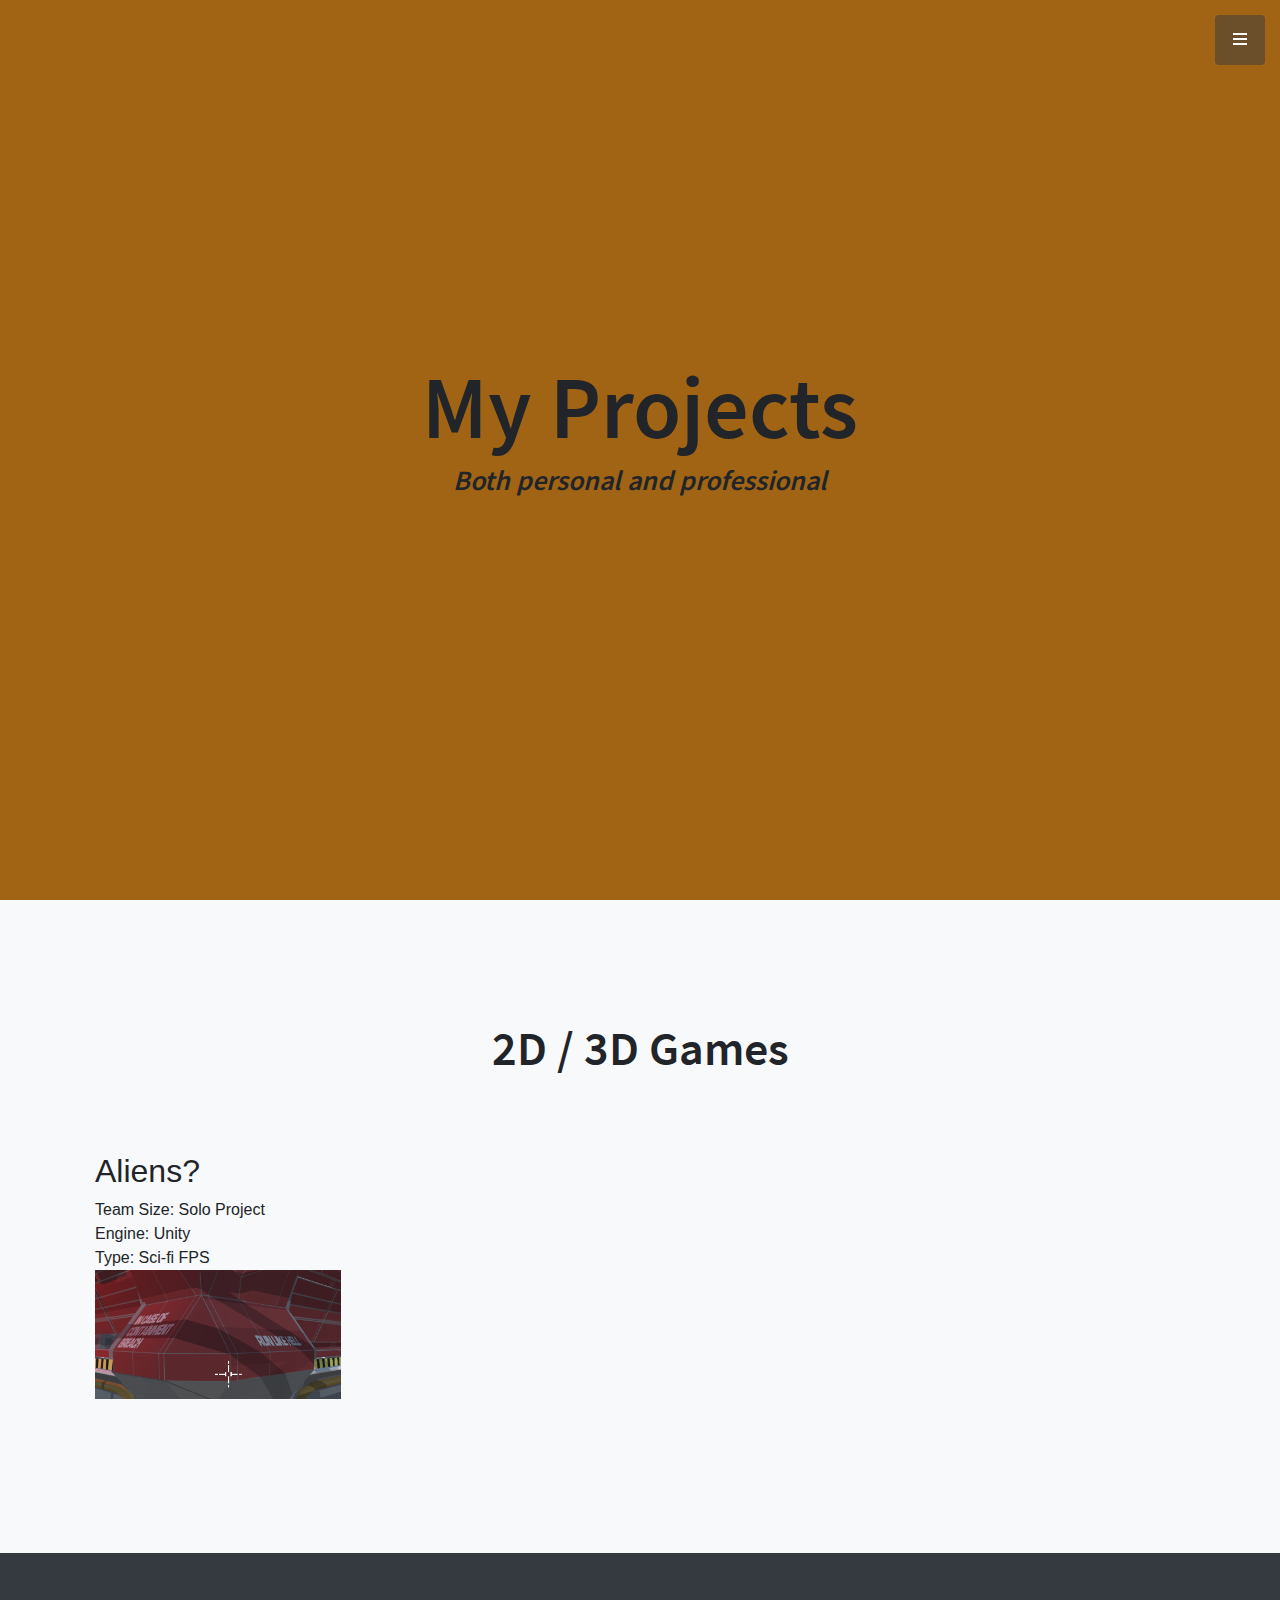
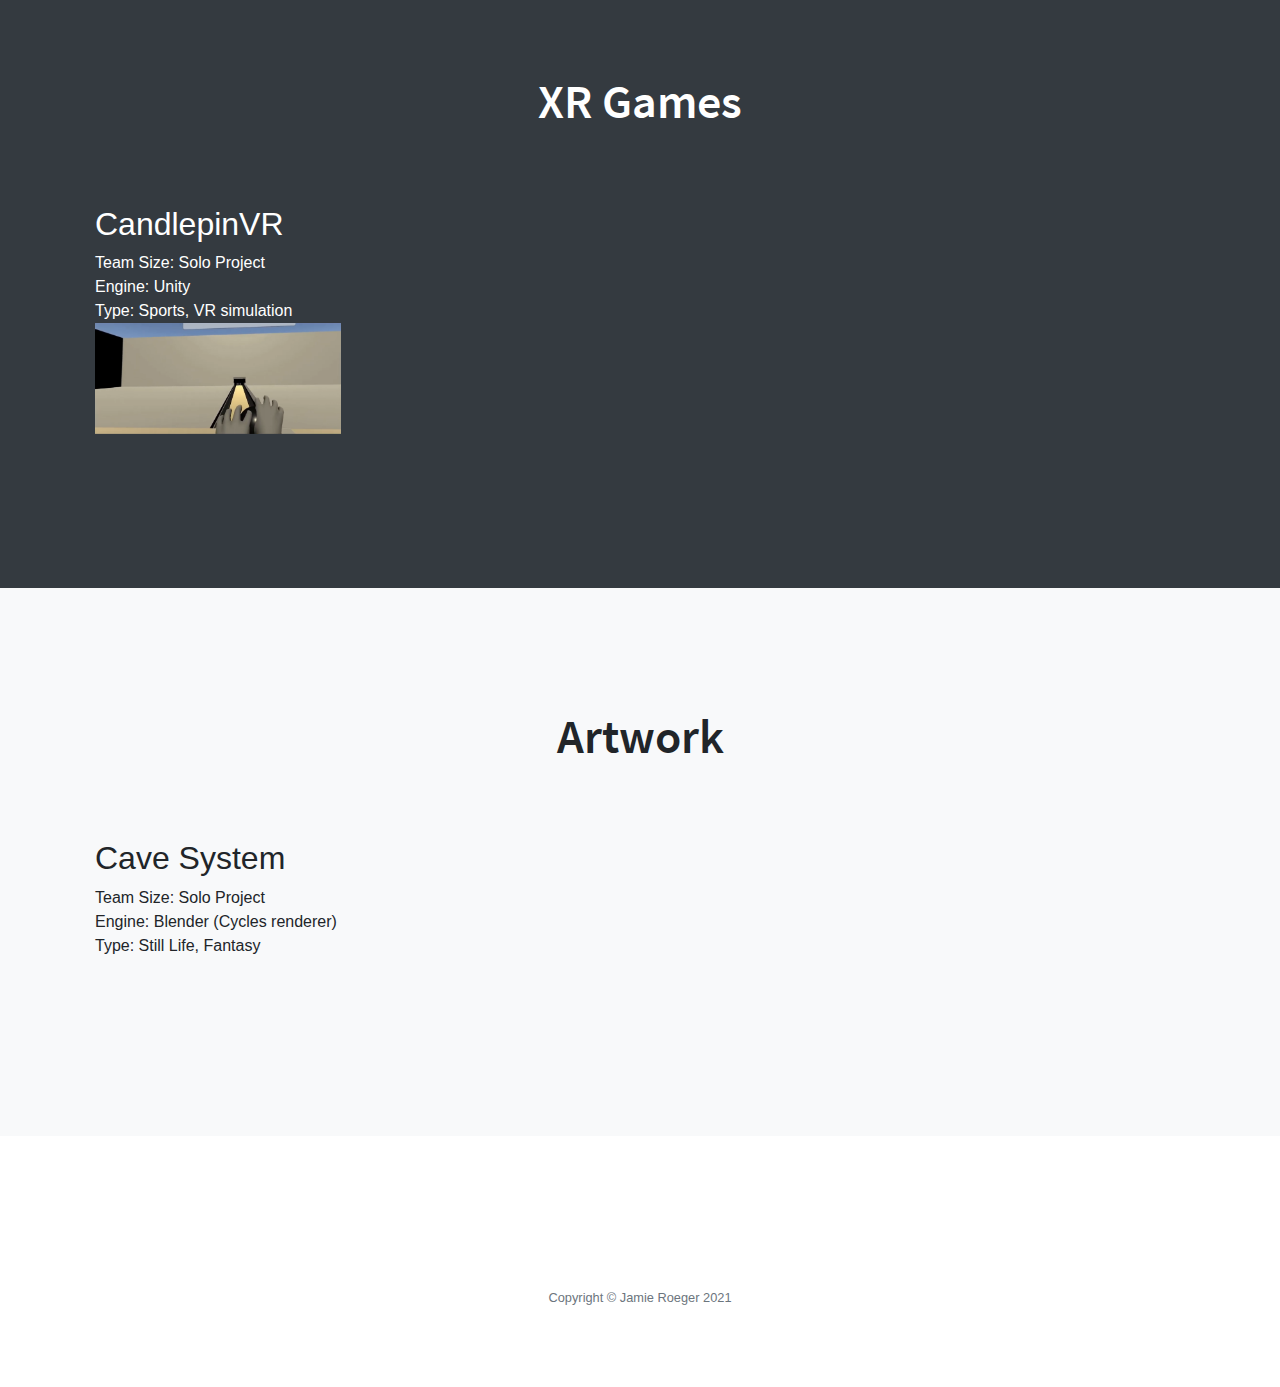
==== projects_dir.html @ 7bce7114 "Update projects_dir.html" ====
<!DOCTYPE html>
<html lang="en">

<head>
    <!-- Required meta tags -->
    <meta charset="utf-8">
    <meta name="viewport" content="width=device-width, initial-scale=1, shrink-to-fit=no">

    <!-- Bootstrap CSS -->
    <link rel="stylesheet" href="css/bootstrap.min.css"
        integrity="sha384-B0vP5xmATw1+K9KRQjQERJvTumQW0nPEzvF6L/Z6nronJ3oUOFUFpCjEUQouq2+l" crossorigin="anonymous">

    <title>Projects Directory</title>

    <!-- Custom Fonts -->
    <link href="vendor/fontawesome-free/css/all.min.css" rel="stylesheet" type="text/css" />
    <link href="vendor/simple-line-icons/css/simple-line-icons.css" rel="stylesheet" />

    <!-- Custom CSS -->
    <link rel="stylesheet" href="css/styles.css" />
</head>

<body id="page-top">

    <!-- Navigation -->
    <a class="menu-toggle rounded" href="#">
        <i class="fas fa-bars"></i>
    </a>
    <nav id="sidebar-wrapper">
        <ul class="sidebar-nav">
            <li class="sidebar-brand">
                <a class="js-scroll-trigger" href="#page-top">Project Categories</a>
            </li>
            <li class="sidebar-nav-item">
                <a class="js-scroll-trigger" href="#two-three-dee">2D / 3D Games</a>
            </li>
            <li class="sidebar-nav-item">
                <a class="js-scroll-trigger" href="#xr">XR Games</a>
            </li>
            <li class="sidebar-nav-item">
                <a class="js-scroll-trigger" href="#artwork">Artwork</a>
            </li>
            <li class="sidebar-brand">
                <a class="js-scroll-trigger" href="index.html">Back to Home</a>
            </li>
        </ul>
    </nav>

    <!-- Header -->
    <header class="masthead d-flex">
        <div class="container text-center my-auto">
            <h1 class="mb-1">My Projects</h1>
            <h3 class="mb-5">
                <em>Both personal and professional</em>
            </h3>
        </div>
    </header>

    <!-- 2D / 3D Projects Section -->
    <section class="content-section bg-light" id="two-three-dee">
        <div class="container">
            <div class="content-section-heading text-center">
                <h2 class="mb-5">2D / 3D Games</h2>
            </div>
            <div class="row">
                <div class="column">
                    <div class="content bg-light">
                      <div class="h2">Aliens?</div>
                      <p class="mb-0">Team Size: Solo Project</p>
                      <p class="mb-0">Engine: Unity</p>
                      <p class="mb-0">Type: Sci-fi FPS</p>
                      <a href="pages/three_dee/aliens.html">
                        <img src="img/aliens_wall_decals.png" alt="" style="width: 100%;" />
                      </a>
                    </div>
                </div>
            </div>
        </div>
    </section>

    <!-- XR Projects Section -->
    <section class="content-section bg-dark" id="xr">
        <div class="container">
            <div class="content-section-heading text-center">
                <h2 class="mb-5 dark">XR Games</h2>
            </div>
            <div class="row">
                <div class="column">
                    <div class="content bg-dark">
                      <div class="h2 dark">CandlepinVR</div>
                      <p class="mb-0 dark">Team Size: Solo Project</p>
                      <p class="mb-0 dark">Engine: Unity</p>
                      <p class="mb-0 dark">Type: Sports, VR simulation</p>
                      <a href="#!">
                        <img src="img/candlepin.png" alt="" style="width: 100%; height: 100%;" />
                      </a>
                    </div>
                </div>
            </div>
        </div>
    </section>

    <!-- Artwork Section -->
    <section class="content-section bg-light" id="artwork">
        <div class="container">
            <div class="content-section-heading text-center">
                <h2 class="mb-5">Artwork</h2>
            </div>
            <div class="row">
                <div class="column">
                    <div class="content bg-light">
                      <div class="h2">Cave System</div>
                      <p class="mb-0">Team Size: Solo Project</p>
                      <p class="mb-0">Engine: Blender (Cycles renderer)</p>
                      <p class="mb-0">Type: Still Life, Fantasy</p>
                      <a href="#!">
                        <img src="img/cave.png" alt="" style="width: 100%;" />
                      </a>
                    </div>
                </div>
            </div>
        </div>
    </section>

    <!-- Footer -->
    <footer class="footer text-center">
        <div class="container">
            <ul class="list-inline mb-5">
                <li class="list-inline-item">
                    <a class="rounded-circle text-white mr-3" href="index.html">
                        <i class="icon-home"></i>
                    </a>
                </li>
            </ul>
            <p class="text-muted small mb-0">Copyright &copy; Jamie Roeger 2021</p>
        </div>
    </footer>

    <!-- Scroll to Top Button -->
    <a class="scroll-to-top rounded js-scroll-trigger" href="#page-top">
        <i class="icon-arrow-up"></i>
    </a>

    <!-- jQuery and Bootstrap Bundle (includes Popper) -->
    <script src="https://code.jquery.com/jquery-3.5.1.js" integrity="sha256-QWo7LDvxbWT2tbbQ97B53yJnYU3WhH/C8ycbRAkjPDc=" crossorigin="anonymous"></script>
    <script src="js/bootstrap.bundle.min.js" integrity="sha384-Piv4xVNRyMGpqkS2by6br4gNJ7DXjqk09RmUpJ8jgGtD7zP9yug3goQfGII0yAns" crossorigin="anonymous"></script>

    <!-- Plugin Javascript -->
    <script src="vendor/jquery-easing/jquery.easing.min.js"></script>

    <!-- Custom Template Scripts -->
    <script src="js/portfolio.js"></script>
</body>

</html>
---- vendor/simple-line-icons/css/simple-line-icons.css ----
/*
* Font Face
*/
@font-face {
    font-family: 'simple-line-icons';
    src: url('../fonts/Simple-Line-Icons.eot?v=2.4.0');
    src: url('../fonts/Simple-Line-Icons.eot?v=2.4.0#iefix') format('embedded-opentype'), url('../fonts/Simple-Line-Icons.woff2?v=2.4.0') format('woff2'), url('../fonts/Simple-Line-Icons.ttf?v=2.4.0') format('truetype'), url('../fonts/Simple-Line-Icons.woff?v=2.4.0') format('woff'), url('../fonts/Simple-Line-Icons.svg?v=2.4.0#simple-line-icons') format('svg');
    font-weight: normal;
    font-style: normal;
  }
  /*
   Use the following code if you want to have a class per icon.
   Instead of a list of all class selectors, you can use the generic [class*="icon-"] selector,
   but it's slower.
  */
  .icon-user,
  .icon-people,
  .icon-user-female,
  .icon-user-follow,
  .icon-user-following,
  .icon-user-unfollow,
  .icon-login,
  .icon-logout,
  .icon-emotsmile,
  .icon-phone,
  .icon-call-end,
  .icon-call-in,
  .icon-call-out,
  .icon-map,
  .icon-location-pin,
  .icon-direction,
  .icon-directions,
  .icon-compass,
  .icon-layers,
  .icon-menu,
  .icon-list,
  .icon-options-vertical,
  .icon-options,
  .icon-arrow-down,
  .icon-arrow-left,
  .icon-arrow-right,
  .icon-arrow-up,
  .icon-arrow-up-circle,
  .icon-arrow-left-circle,
  .icon-arrow-right-circle,
  .icon-arrow-down-circle,
  .icon-check,
  .icon-clock,
  .icon-plus,
  .icon-minus,
  .icon-close,
  .icon-event,
  .icon-exclamation,
  .icon-organization,
  .icon-trophy,
  .icon-screen-smartphone,
  .icon-screen-desktop,
  .icon-plane,
  .icon-notebook,
  .icon-mustache,
  .icon-mouse,
  .icon-magnet,
  .icon-energy,
  .icon-disc,
  .icon-cursor,
  .icon-cursor-move,
  .icon-crop,
  .icon-chemistry,
  .icon-speedometer,
  .icon-shield,
  .icon-screen-tablet,
  .icon-magic-wand,
  .icon-hourglass,
  .icon-graduation,
  .icon-ghost,
  .icon-game-controller,
  .icon-fire,
  .icon-eyeglass,
  .icon-envelope-open,
  .icon-envelope-letter,
  .icon-bell,
  .icon-badge,
  .icon-anchor,
  .icon-wallet,
  .icon-vector,
  .icon-speech,
  .icon-puzzle,
  .icon-printer,
  .icon-present,
  .icon-playlist,
  .icon-pin,
  .icon-picture,
  .icon-handbag,
  .icon-globe-alt,
  .icon-globe,
  .icon-folder-alt,
  .icon-folder,
  .icon-film,
  .icon-feed,
  .icon-drop,
  .icon-drawer,
  .icon-docs,
  .icon-doc,
  .icon-diamond,
  .icon-cup,
  .icon-calculator,
  .icon-bubbles,
  .icon-briefcase,
  .icon-book-open,
  .icon-basket-loaded,
  .icon-basket,
  .icon-bag,
  .icon-action-undo,
  .icon-action-redo,
  .icon-wrench,
  .icon-umbrella,
  .icon-trash,
  .icon-tag,
  .icon-support,
  .icon-frame,
  .icon-size-fullscreen,
  .icon-size-actual,
  .icon-shuffle,
  .icon-share-alt,
  .icon-share,
  .icon-rocket,
  .icon-question,
  .icon-pie-chart,
  .icon-pencil,
  .icon-note,
  .icon-loop,
  .icon-home,
  .icon-grid,
  .icon-graph,
  .icon-microphone,
  .icon-music-tone-alt,
  .icon-music-tone,
  .icon-earphones-alt,
  .icon-earphones,
  .icon-equalizer,
  .icon-like,
  .icon-dislike,
  .icon-control-start,
  .icon-control-rewind,
  .icon-control-play,
  .icon-control-pause,
  .icon-control-forward,
  .icon-control-end,
  .icon-volume-1,
  .icon-volume-2,
  .icon-volume-off,
  .icon-calendar,
  .icon-bulb,
  .icon-chart,
  .icon-ban,
  .icon-bubble,
  .icon-camrecorder,
  .icon-camera,
  .icon-cloud-download,
  .icon-cloud-upload,
  .icon-envelope,
  .icon-eye,
  .icon-flag,
  .icon-heart,
  .icon-info,
  .icon-key,
  .icon-link,
  .icon-lock,
  .icon-lock-open,
  .icon-magnifier,
  .icon-magnifier-add,
  .icon-magnifier-remove,
  .icon-paper-clip,
  .icon-paper-plane,
  .icon-power,
  .icon-refresh,
  .icon-reload,
  .icon-settings,
  .icon-star,
  .icon-symbol-female,
  .icon-symbol-male,
  .icon-target,
  .icon-credit-card,
  .icon-paypal,
  .icon-social-tumblr,
  .icon-social-twitter,
  .icon-social-facebook,
  .icon-social-instagram,
  .icon-social-linkedin,
  .icon-social-pinterest,
  .icon-social-github,
  .icon-social-google,
  .icon-social-reddit,
  .icon-social-skype,
  .icon-social-dribbble,
  .icon-social-behance,
  .icon-social-foursqare,
  .icon-social-soundcloud,
  .icon-social-spotify,
  .icon-social-stumbleupon,
  .icon-social-youtube,
  .icon-social-dropbox,
  .icon-social-vkontakte,
  .icon-social-steam {
    font-family: 'simple-line-icons';
    speak: none;
    font-style: normal;
    font-weight: normal;
    font-variant: normal;
    text-transform: none;
    line-height: 1;
    /* Better Font Rendering =========== */
    -webkit-font-smoothing: antialiased;
    -moz-osx-font-smoothing: grayscale;
  }
  .icon-user:before {
    content: "\e005";
  }
  .icon-people:before {
    content: "\e001";
  }
  .icon-user-female:before {
    content: "\e000";
  }
  .icon-user-follow:before {
    content: "\e002";
  }
  .icon-user-following:before {
    content: "\e003";
  }
  .icon-user-unfollow:before {
    content: "\e004";
  }
  .icon-login:before {
    content: "\e066";
  }
  .icon-logout:before {
    content: "\e065";
  }
  .icon-emotsmile:before {
    content: "\e021";
  }
  .icon-phone:before {
    content: "\e600";
  }
  .icon-call-end:before {
    content: "\e048";
  }
  .icon-call-in:before {
    content: "\e047";
  }
  .icon-call-out:before {
    content: "\e046";
  }
  .icon-map:before {
    content: "\e033";
  }
  .icon-location-pin:before {
    content: "\e096";
  }
  .icon-direction:before {
    content: "\e042";
  }
  .icon-directions:before {
    content: "\e041";
  }
  .icon-compass:before {
    content: "\e045";
  }
  .icon-layers:before {
    content: "\e034";
  }
  .icon-menu:before {
    content: "\e601";
  }
  .icon-list:before {
    content: "\e067";
  }
  .icon-options-vertical:before {
    content: "\e602";
  }
  .icon-options:before {
    content: "\e603";
  }
  .icon-arrow-down:before {
    content: "\e604";
  }
  .icon-arrow-left:before {
    content: "\e605";
  }
  .icon-arrow-right:before {
    content: "\e606";
  }
  .icon-arrow-up:before {
    content: "\e607";
  }
  .icon-arrow-up-circle:before {
    content: "\e078";
  }
  .icon-arrow-left-circle:before {
    content: "\e07a";
  }
  .icon-arrow-right-circle:before {
    content: "\e079";
  }
  .icon-arrow-down-circle:before {
    content: "\e07b";
  }
  .icon-check:before {
    content: "\e080";
  }
  .icon-clock:before {
    content: "\e081";
  }
  .icon-plus:before {
    content: "\e095";
  }
  .icon-minus:before {
    content: "\e615";
  }
  .icon-close:before {
    content: "\e082";
  }
  .icon-event:before {
    content: "\e619";
  }
  .icon-exclamation:before {
    content: "\e617";
  }
  .icon-organization:before {
    content: "\e616";
  }
  .icon-trophy:before {
    content: "\e006";
  }
  .icon-screen-smartphone:before {
    content: "\e010";
  }
  .icon-screen-desktop:before {
    content: "\e011";
  }
  .icon-plane:before {
    content: "\e012";
  }
  .icon-notebook:before {
    content: "\e013";
  }
  .icon-mustache:before {
    content: "\e014";
  }
  .icon-mouse:before {
    content: "\e015";
  }
  .icon-magnet:before {
    content: "\e016";
  }
  .icon-energy:before {
    content: "\e020";
  }
  .icon-disc:before {
    content: "\e022";
  }
  .icon-cursor:before {
    content: "\e06e";
  }
  .icon-cursor-move:before {
    content: "\e023";
  }
  .icon-crop:before {
    content: "\e024";
  }
  .icon-chemistry:before {
    content: "\e026";
  }
  .icon-speedometer:before {
    content: "\e007";
  }
  .icon-shield:before {
    content: "\e00e";
  }
  .icon-screen-tablet:before {
    content: "\e00f";
  }
  .icon-magic-wand:before {
    content: "\e017";
  }
  .icon-hourglass:before {
    content: "\e018";
  }
  .icon-graduation:before {
    content: "\e019";
  }
  .icon-ghost:before {
    content: "\e01a";
  }
  .icon-game-controller:before {
    content: "\e01b";
  }
  .icon-fire:before {
    content: "\e01c";
  }
  .icon-eyeglass:before {
    content: "\e01d";
  }
  .icon-envelope-open:before {
    content: "\e01e";
  }
  .icon-envelope-letter:before {
    content: "\e01f";
  }
  .icon-bell:before {
    content: "\e027";
  }
  .icon-badge:before {
    content: "\e028";
  }
  .icon-anchor:before {
    content: "\e029";
  }
  .icon-wallet:before {
    content: "\e02a";
  }
  .icon-vector:before {
    content: "\e02b";
  }
  .icon-speech:before {
    content: "\e02c";
  }
  .icon-puzzle:before {
    content: "\e02d";
  }
  .icon-printer:before {
    content: "\e02e";
  }
  .icon-present:before {
    content: "\e02f";
  }
  .icon-playlist:before {
    content: "\e030";
  }
  .icon-pin:before {
    content: "\e031";
  }
  .icon-picture:before {
    content: "\e032";
  }
  .icon-handbag:before {
    content: "\e035";
  }
  .icon-globe-alt:before {
    content: "\e036";
  }
  .icon-globe:before {
    content: "\e037";
  }
  .icon-folder-alt:before {
    content: "\e039";
  }
  .icon-folder:before {
    content: "\e089";
  }
  .icon-film:before {
    content: "\e03a";
  }
  .icon-feed:before {
    content: "\e03b";
  }
  .icon-drop:before {
    content: "\e03e";
  }
  .icon-drawer:before {
    content: "\e03f";
  }
  .icon-docs:before {
    content: "\e040";
  }
  .icon-doc:before {
    content: "\e085";
  }
  .icon-diamond:before {
    content: "\e043";
  }
  .icon-cup:before {
    content: "\e044";
  }
  .icon-calculator:before {
    content: "\e049";
  }
  .icon-bubbles:before {
    content: "\e04a";
  }
  .icon-briefcase:before {
    content: "\e04b";
  }
  .icon-book-open:before {
    content: "\e04c";
  }
  .icon-basket-loaded:before {
    content: "\e04d";
  }
  .icon-basket:before {
    content: "\e04e";
  }
  .icon-bag:before {
    content: "\e04f";
  }
  .icon-action-undo:before {
    content: "\e050";
  }
  .icon-action-redo:before {
    content: "\e051";
  }
  .icon-wrench:before {
    content: "\e052";
  }
  .icon-umbrella:before {
    content: "\e053";
  }
  .icon-trash:before {
    content: "\e054";
  }
  .icon-tag:before {
    content: "\e055";
  }
  .icon-support:before {
    content: "\e056";
  }
  .icon-frame:before {
    content: "\e038";
  }
  .icon-size-fullscreen:before {
    content: "\e057";
  }
  .icon-size-actual:before {
    content: "\e058";
  }
  .icon-shuffle:before {
    content: "\e059";
  }
  .icon-share-alt:before {
    content: "\e05a";
  }
  .icon-share:before {
    content: "\e05b";
  }
  .icon-rocket:before {
    content: "\e05c";
  }
  .icon-question:before {
    content: "\e05d";
  }
  .icon-pie-chart:before {
    content: "\e05e";
  }
  .icon-pencil:before {
    content: "\e05f";
  }
  .icon-note:before {
    content: "\e060";
  }
  .icon-loop:before {
    content: "\e064";
  }
  .icon-home:before {
    content: "\e069";
  }
  .icon-grid:before {
    content: "\e06a";
  }
  .icon-graph:before {
    content: "\e06b";
  }
  .icon-microphone:before {
    content: "\e063";
  }
  .icon-music-tone-alt:before {
    content: "\e061";
  }
  .icon-music-tone:before {
    content: "\e062";
  }
  .icon-earphones-alt:before {
    content: "\e03c";
  }
  .icon-earphones:before {
    content: "\e03d";
  }
  .icon-equalizer:before {
    content: "\e06c";
  }
  .icon-like:before {
    content: "\e068";
  }
  .icon-dislike:before {
    content: "\e06d";
  }
  .icon-control-start:before {
    content: "\e06f";
  }
  .icon-control-rewind:before {
    content: "\e070";
  }
  .icon-control-play:before {
    content: "\e071";
  }
  .icon-control-pause:before {
    content: "\e072";
  }
  .icon-control-forward:before {
    content: "\e073";
  }
  .icon-control-end:before {
    content: "\e074";
  }
  .icon-volume-1:before {
    content: "\e09f";
  }
  .icon-volume-2:before {
    content: "\e0a0";
  }
  .icon-volume-off:before {
    content: "\e0a1";
  }
  .icon-calendar:before {
    content: "\e075";
  }
  .icon-bulb:before {
    content: "\e076";
  }
  .icon-chart:before {
    content: "\e077";
  }
  .icon-ban:before {
    content: "\e07c";
  }
  .icon-bubble:before {
    content: "\e07d";
  }
  .icon-camrecorder:before {
    content: "\e07e";
  }
  .icon-camera:before {
    content: "\e07f";
  }
  .icon-cloud-download:before {
    content: "\e083";
  }
  .icon-cloud-upload:before {
    content: "\e084";
  }
  .icon-envelope:before {
    content: "\e086";
  }
  .icon-eye:before {
    content: "\e087";
  }
  .icon-flag:before {
    content: "\e088";
  }
  .icon-heart:before {
    content: "\e08a";
  }
  .icon-info:before {
    content: "\e08b";
  }
  .icon-key:before {
    content: "\e08c";
  }
  .icon-link:before {
    content: "\e08d";
  }
  .icon-lock:before {
    content: "\e08e";
  }
  .icon-lock-open:before {
    content: "\e08f";
  }
  .icon-magnifier:before {
    content: "\e090";
  }
  .icon-magnifier-add:before {
    content: "\e091";
  }
  .icon-magnifier-remove:before {
    content: "\e092";
  }
  .icon-paper-clip:before {
    content: "\e093";
  }
  .icon-paper-plane:before {
    content: "\e094";
  }
  .icon-power:before {
    content: "\e097";
  }
  .icon-refresh:before {
    content: "\e098";
  }
  .icon-reload:before {
    content: "\e099";
  }
  .icon-settings:before {
    content: "\e09a";
  }
  .icon-star:before {
    content: "\e09b";
  }
  .icon-symbol-female:before {
    content: "\e09c";
  }
  .icon-symbol-male:before {
    content: "\e09d";
  }
  .icon-target:before {
    content: "\e09e";
  }
  .icon-credit-card:before {
    content: "\e025";
  }
  .icon-paypal:before {
    content: "\e608";
  }
  .icon-social-tumblr:before {
    content: "\e00a";
  }
  .icon-social-twitter:before {
    content: "\e009";
  }
  .icon-social-facebook:before {
    content: "\e00b";
  }
  .icon-social-instagram:before {
    content: "\e609";
  }
  .icon-social-linkedin:before {
    content: "\e60a";
  }
  .icon-social-pinterest:before {
    content: "\e60b";
  }
  .icon-social-github:before {
    content: "\e60c";
  }
  .icon-social-google:before {
    content: "\e60d";
  }
  .icon-social-reddit:before {
    content: "\e60e";
  }
  .icon-social-skype:before {
    content: "\e60f";
  }
  .icon-social-dribbble:before {
    content: "\e00d";
  }
  .icon-social-behance:before {
    content: "\e610";
  }
  .icon-social-foursqare:before {
    content: "\e611";
  }
  .icon-social-soundcloud:before {
    content: "\e612";
  }
  .icon-social-spotify:before {
    content: "\e613";
  }
  .icon-social-stumbleupon:before {
    content: "\e614";
  }
  .icon-social-youtube:before {
    content: "\e008";
  }
  .icon-social-dropbox:before {
    content: "\e00c";
  }
  .icon-social-vkontakte:before {
    content: "\e618";
  }
  .icon-social-steam:before {
    content: "\e620";
  }
---- css/styles.css ----
/* 2021 Jamie Roeger

This is my custom theme for the portfolio, based a little on Stylish Portfolio from Start Bootstrap.

*/

/* CUSTOM FONT STYLING */
/* Regular */
* {
    box-sizing: border-box;
}

@font-face {
    font-family: 'Source Sans Pro';
        src: url('https://lights-and-shadows.github.io/fonts/SourceSansPro-Regular.ttf');
    font-weight: normal;
    font-style: normal;
}

/* Italic */
@font-face {
    font-family: 'Source Sans Pro Italic';
        src: url("https://lights-and-shadows.github.io/fonts/SourceSansPro-Italic.ttf");
    font-weight: normal;
    font-style: normal;
}

/* Bold */
@font-face {
    font-family: 'Source Sans Pro Semi Bold';
        src: url("https://lights-and-shadows.github.io/fonts/SourceSansPro-SemiBold.ttf");
    font-weight: normal;
    font-style: normal;
}

/* Bold Italic */
@font-face {
    font-family: 'Source Sands Pro Semi Bold Italic';
        src: url("https://lights-and-shadows.github.io/fonts/SourceSansPro-SemiBoldItalic.ttf");
    font-weight: normal;
    font-style: normal;
}

/* REGULAR CONTENT */
body, html {
    width: 100%;
    height: 100%;
}

.btn-xl {
    padding: 1.25rem 2.5rem;
}

.content-section {
    padding-top: 7.5rem;
    padding-bottom: 7.5rem;
}
h1, h2, h3, h4, h5, h6 {
    font-family: 'Source Sans Pro Semi Bold', sans-serif;
}
.content-section-heading h2 {
    font-size: 3rem;
}

.content-section-heading h3 {
    font-size: 1rem;
    text-transform: uppercase;
}

.text-faded {
    color: rgba(255,255,255,0.7);
}

/* Map */
.map {
    height: 30rem;
}

@media (max-width: 992px)
{
    .map {
        height: 75%;
    }
}

.map iframe {
    pointer-events: none;
}

.scroll-to-top {
    position: fixed;
    right: 15px;
    bottom: 15px;
    display: none;
    width: 50px;
    height: 50px;
    text-align: center;
    color: white;
    background: rgba(52,58,64,0.5);
    line-height: 45px;
}

.scroll-to-top:focus, .scroll-to-top:hover {
    color: white;
}

.scroll-to-top:hover {
    background: #343a40;
}

.scroll-to-top i {
    font-family: 'Source Sans Pro Italic', sans-serif;
    font-weight: 800;
}

.masthead {
    min-height: 30rem;
    position: relative;
    display: table;
    width: 100%;
    height: auto;
    padding-top: 8rem;
    padding-bottom: 8rem;
    background: rgba(160, 100, 20, 1);
} 

.masthead h1 {
    font-size: 4rem;
    margin: 0;
    padding: 0;
}

@media (min-width: 992px) {
    .masthead {
        height: 100vh;
    }

    .masthead h1 {
        font-size: 5.5rem;
    }
}

/* Side Menu */
#sidebar-wrapper {
    position: fixed;
    z-index: 2;
    right: 0;
    width: 250px;
    height: 100%;
    transition: all 0.4s ease 0s;
    transform: translateX(250px);
    background: #1d809f;
    border-left: 1px solid rgba(255, 255, 255, 0.1);
}

.sidebar-nav {
    position: absolute;
    top: 0;
    width: 250px;
    margin: 0;
    padding: 0;
    list-style: none;
}

.sidebar-nav li.sidebar-nav-item a {
    display: block;
    text-decoration: none;
    color: #fff;
    padding: 15px;
}

.sidebar-nav li a:active,
.sidebar-nav li a:focus {
    text-decoration: none;
}

.sidebar-nav > .sidebar-brand {
    font-size: 1.2rem;
    background: rgba(52, 58, 64, 0.1);
    height: 80px;
    line-height: 50px;
    padding-top: 15px;
    padding-bottom: 15px;
    padding-left: 15px;
}

.sidebar-nav > .sidebar-brand a {
    color: #fff;
}

.sidebar-nav > .sidebar-brand a:hover {
    color: #fff;
    background: none;
}

#sidebar-wrapper.active {
    right: 250px;
    width: 250px;
    transition: all 0.4s ease 0s;
}

.menu-toggle {
    position: fixed;
    right: 15px;
    top: 15px;
    width: 50px;
    height: 50px;
    text-align: center;
    color: #fff;
    background: rgba(52, 58, 64, 0.5);
    line-height: 50px;
    z-index: 999;
}

.menu-toggle:focus, .menu-toggle:hover {
    color: #fff;
}

.menu-toggle:hover {
    background: #343a40;
}

.service-icon {
    background-color: #fff;
    color: #1d809f;
    height: 7rem;
    width: 7rem;
    display: block;
    line-height: 7.5rem;
    font-size: 2.25rem;
    box-shadow: 0 3px 3px 0 rgba(0,0,0,0.1);
}

.callout {
    padding: 15rem 0;
}

.callout h2 {
    font-size: 3.5rem;
    font-weight: 700;
    display: block;
    max-width: 30rem;
}

.row {
    margin: 8px -16px;
}

.row,
.row > .column {
    padding: 8px;
}

.column {
    float: left;
    width: 25%;
}

.row:after {
    content: "";
    display: table;
    clear: both;
}

.content {
    background-color: white;
    padding: 10px;
}

@media screen and (max-width: 900px) {
    .column {
        width: 50%;
    }
}

@media screen and (max-width: 600px) {
    .column {
        width: 100%;
    }
}

.map iframe {
    height: 100%;
    width: 100%;
    border: 0;
}

footer.footer {
    padding-top: 5rem;
    padding-bottom: 5rem;
}

footer.footer .social-link {
    display: block;
    height: 4rem;
    width: 4rem;
    line-height: 4.3rem;
    font-size: 1.5rem;
    background-color: #1d809f;
    transition: background-color 0.15s ease-in-out;
    box-shadow: 0 3px 3px 0 rgba(0,0,0,0.1);
}

footer.footer .social-link:hover {
    background-color: #155d74;
    text-decoration: none;
}

a {
    color: #1d809f;
}

a:hover, a:focus, a:active {
    color: #155d74;
}

.btn-primary {
    background-color: #1d809f !important;
    border-color: #1d809f !important;
    color: #fff !important;
}

.btn-primary:hover, .btn-primary:focus, .btn-primary:active {
    background-color: #155d74 !important;
    border-color: #155d74 !important;
}

.btn-secondary {
    background-color: #ecb807 !important;
    border-color: #ecb807 !important;
    color: #fff !important;
}

.btn-secondary:hover, .btn-secondary:focus, .btn-secondary:active {
    background-color: #ba9106 !important;
    border-color: #ba9106 !important;
}

.btn-dark {
    color: #fff !important;
}

.btn {
    box-shadow: 0px 3px 3px 0px rgba(0, 0, 0, 0.1);
    font-weight: 700;
}

.bg-primary {
    background-color: #1d809f !important;
}

.text-primary {
    color: #1d809f !important;
}

.text-secondary {
    color: #ecb807 !important;
}

ul li p {
    text-align: left;
}

.dark {
    color: #fff;
}

.project-image {
    margin: 0 auto;
    width: 85%;
}
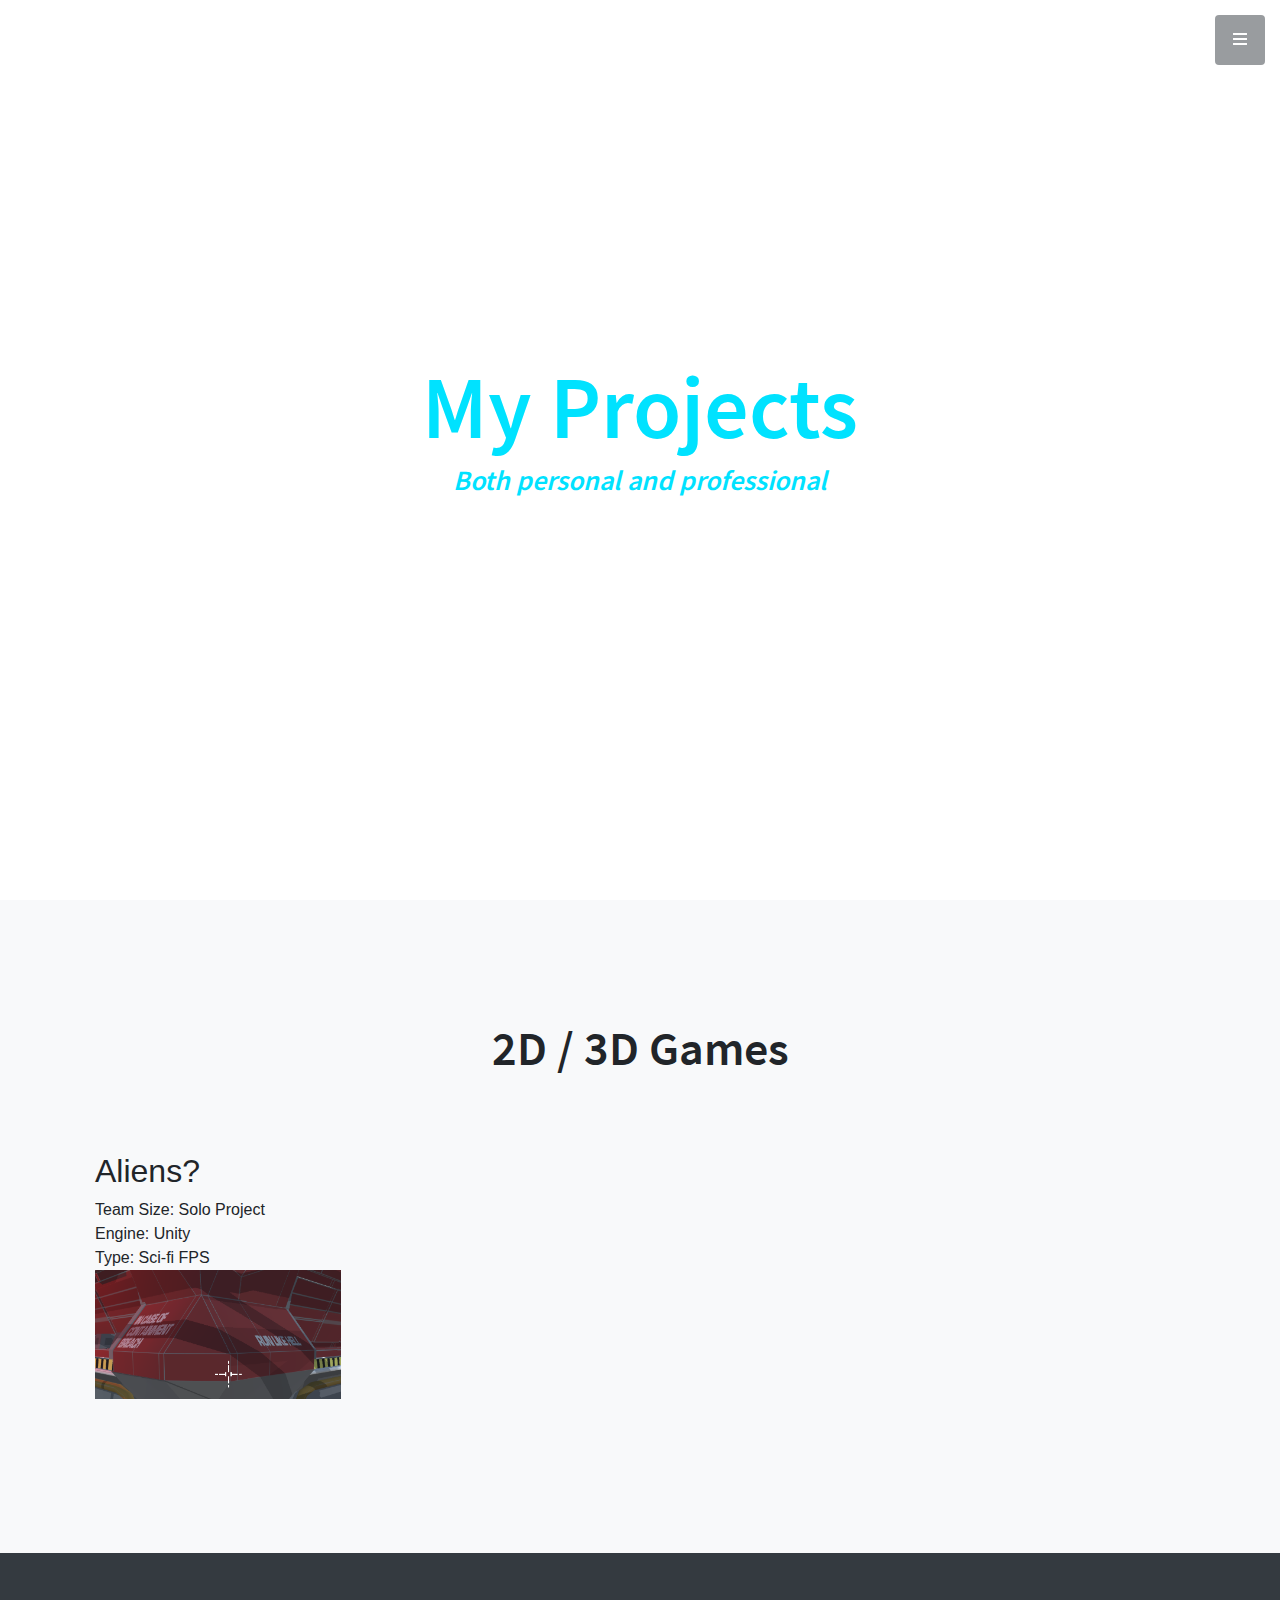
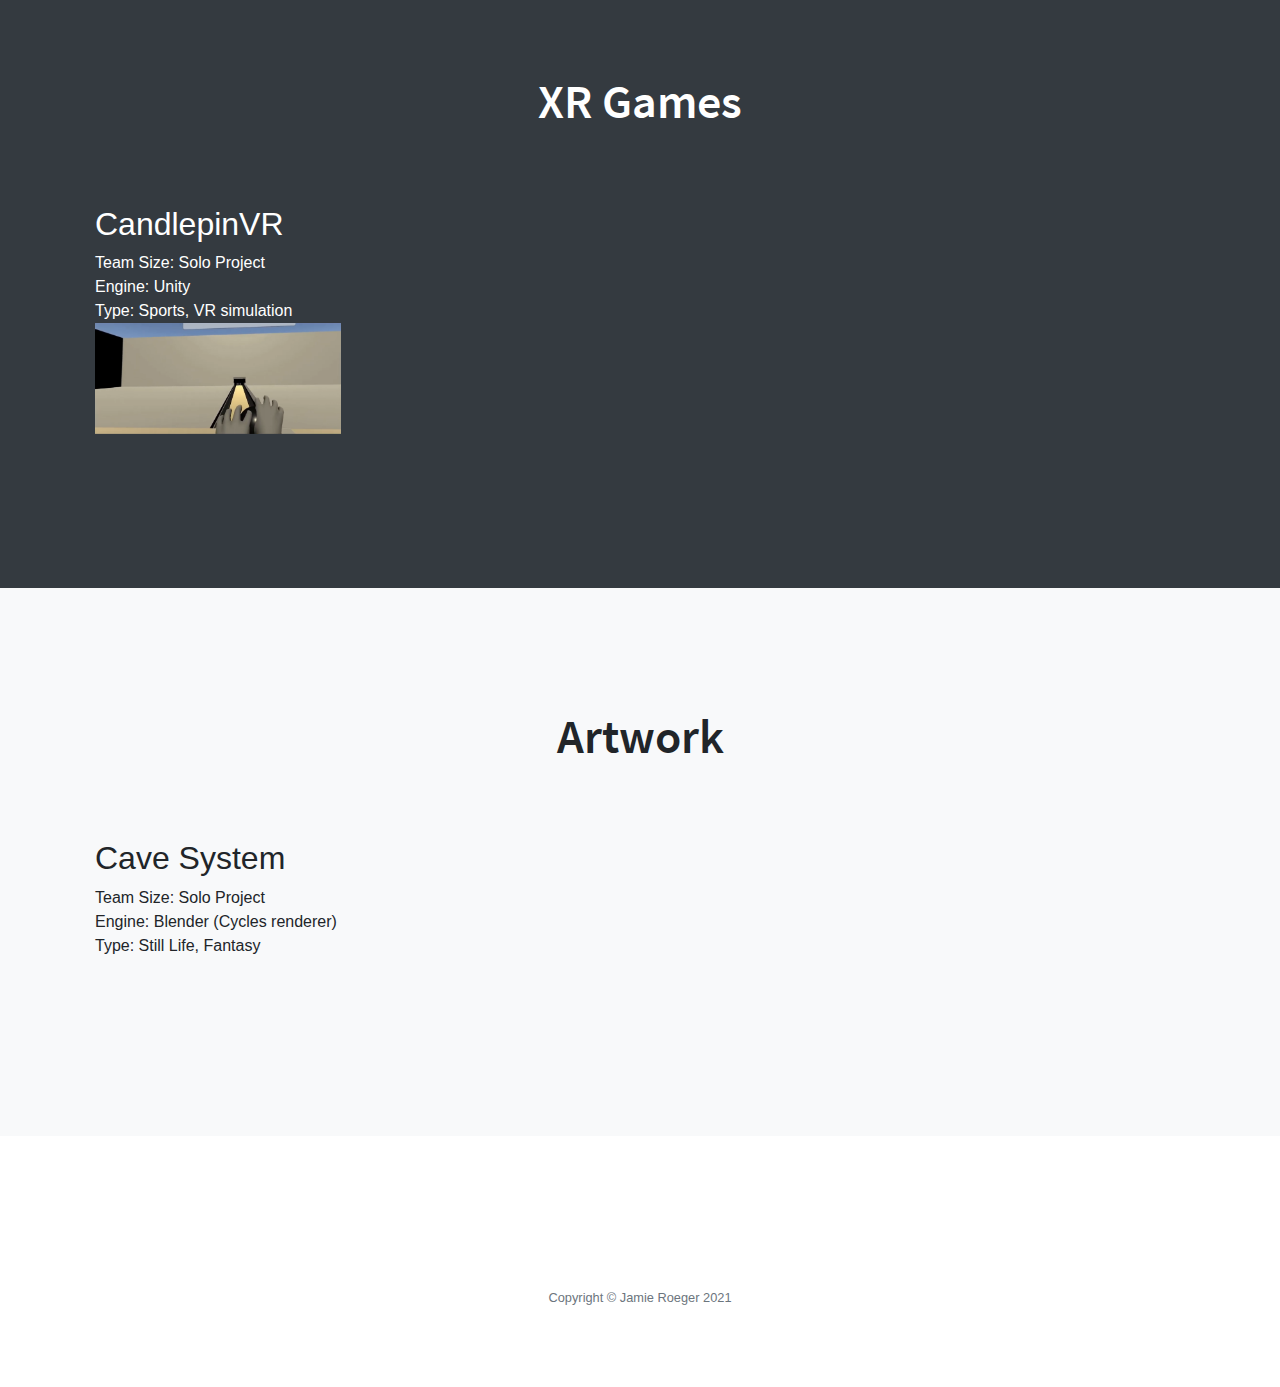
==== commit a7bef0d6: "Changes to background images" ====
--- a/projects_dir.html
+++ b/projects_dir.html
@@ -47,7 +47,7 @@
     </nav>
 
     <!-- Header -->
-    <header class="masthead d-flex">
+    <header class="masthead d-flex" id="projects">
         <div class="container text-center my-auto">
             <h1 class="mb-1">My Projects</h1>
             <h3 class="mb-5">
--- a/css/styles.css
+++ b/css/styles.css
@@ -121,13 +121,24 @@
     height: auto;
     padding-top: 8rem;
     padding-bottom: 8rem;
-    background: rgba(160, 100, 20, 1);
-} 
+}
+
+.masthead #index {
+    background-image: url("../img/cave.png");
+}
+
+.masthead #projects {
+    background: rgb(153, 118, 2);
+}
 
 .masthead h1 {
     font-size: 4rem;
     margin: 0;
     padding: 0;
+}
+
+.masthead h1, .masthead h3 {
+    color: #00e2ff;
 }
 
 @media (min-width: 992px) {
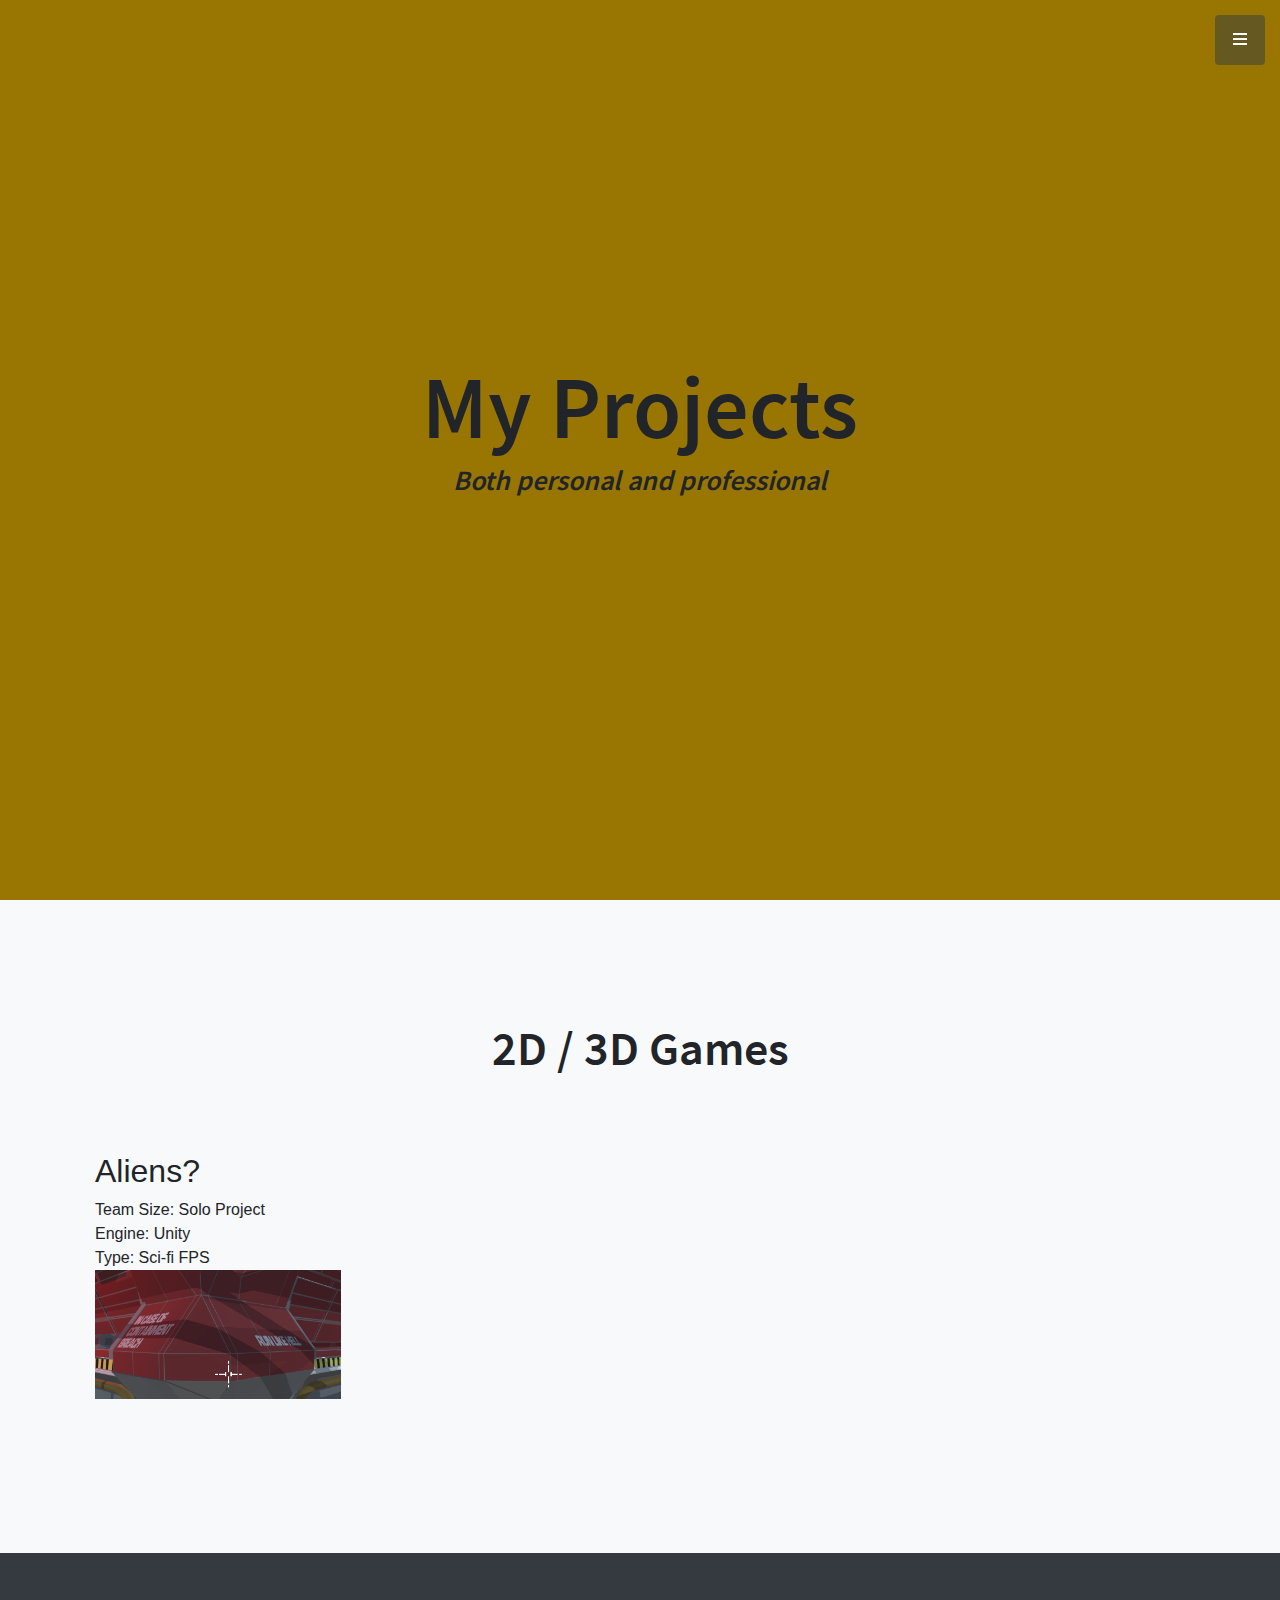
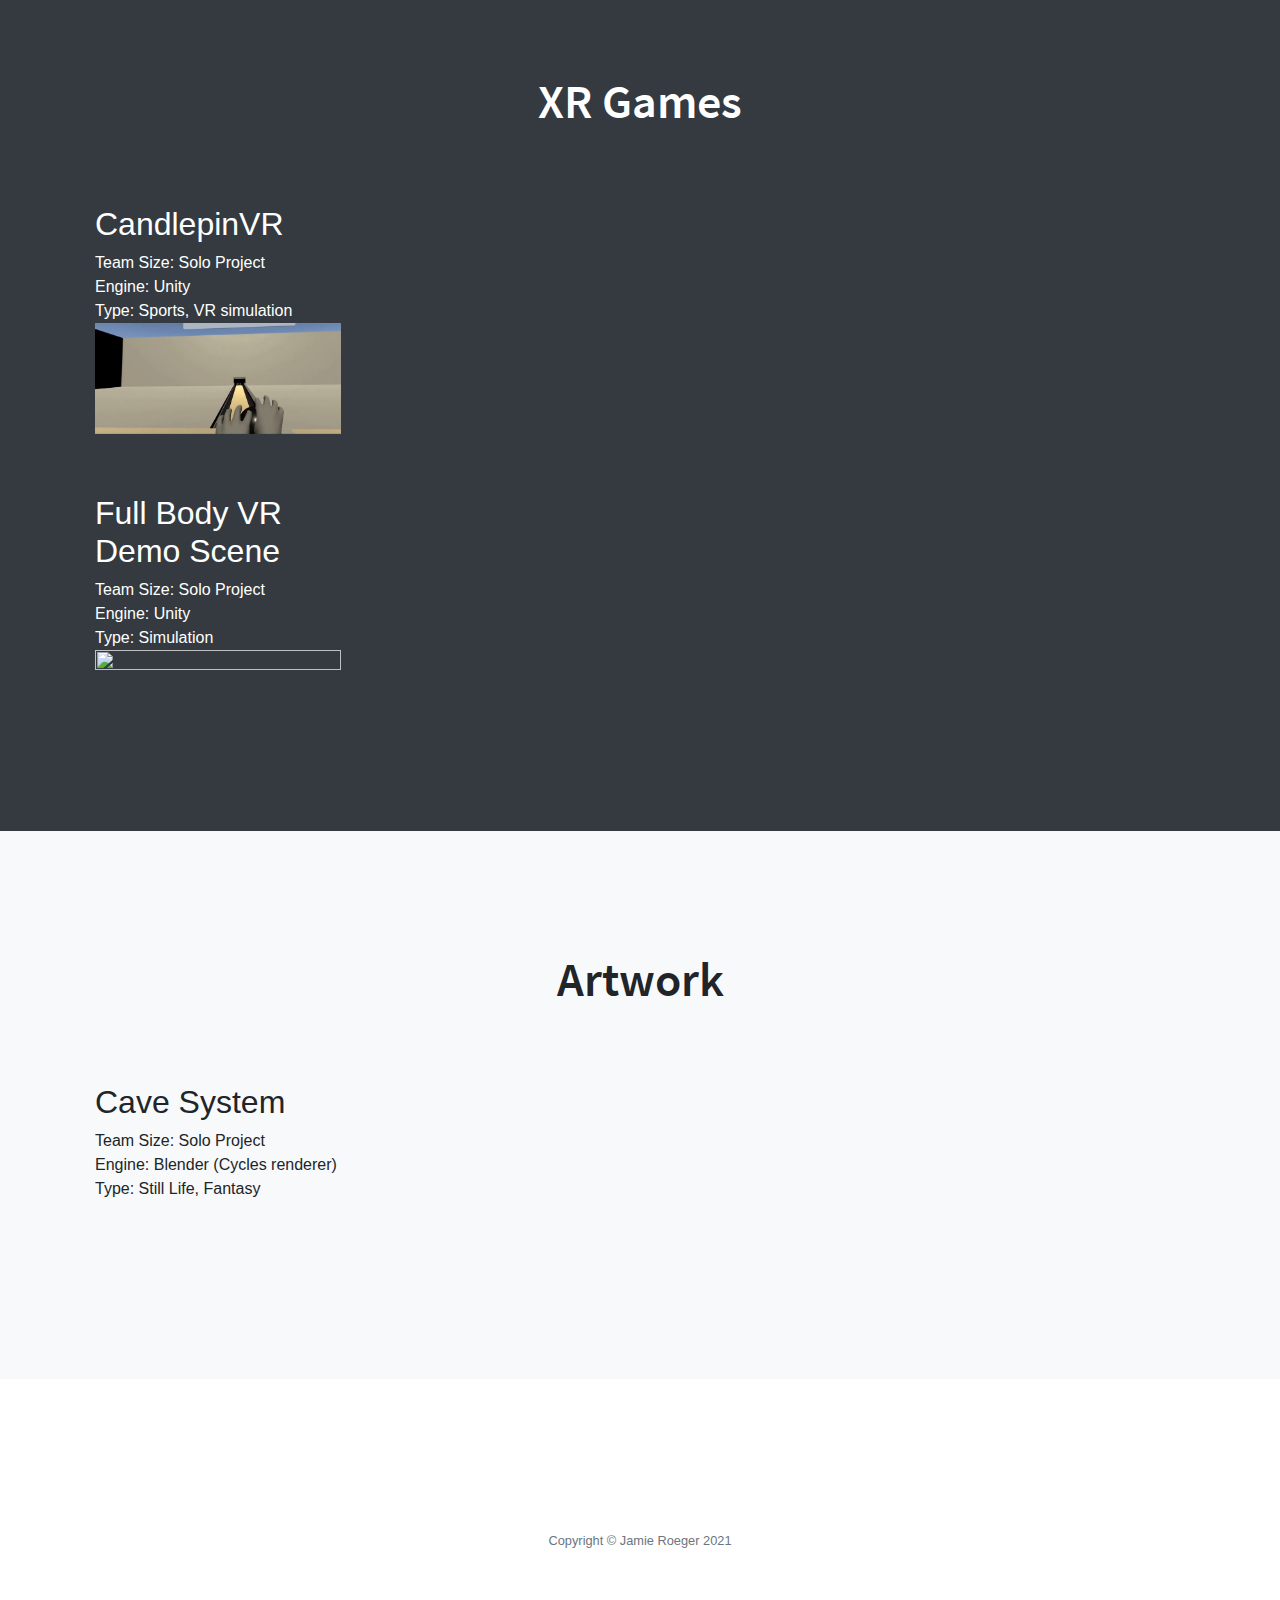
==== commit 9fb25cc9: "Updates to projects_dir.html + added new image" ====
--- a/projects_dir.html
+++ b/projects_dir.html
@@ -97,6 +97,19 @@
                     </div>
                 </div>
             </div>
+            <div class="row">
+                <div class="column">
+                    <div class="content bg-dark">
+                        <div class="h2 dark">Full Body VR Demo Scene</div>
+                        <p class="mb-0 dark">Team Size: Solo Project</p>
+                        <p class="mb-0 dark">Engine: Unity</p>
+                        <p class="mb-0 dark">Type: Simulation</p>
+                        <a href="#!">
+                            <img src="" alt="" style="width: 100%; height: 100%;" />
+                        </a>
+                    </div>
+                </div>
+            </div>
         </div>
     </section>
 
--- a/css/styles.css
+++ b/css/styles.css
@@ -123,11 +123,11 @@
     padding-bottom: 8rem;
 }
 
-.masthead #index {
+#index {
     background-image: url("../img/cave.png");
 }
 
-.masthead #projects {
+#projects {
     background: rgb(153, 118, 2);
 }
 
@@ -137,8 +137,8 @@
     padding: 0;
 }
 
-.masthead h1, .masthead h3 {
-    color: #00e2ff;
+#index h1, #index h3 {
+    color: #009213;
 }
 
 @media (min-width: 992px) {
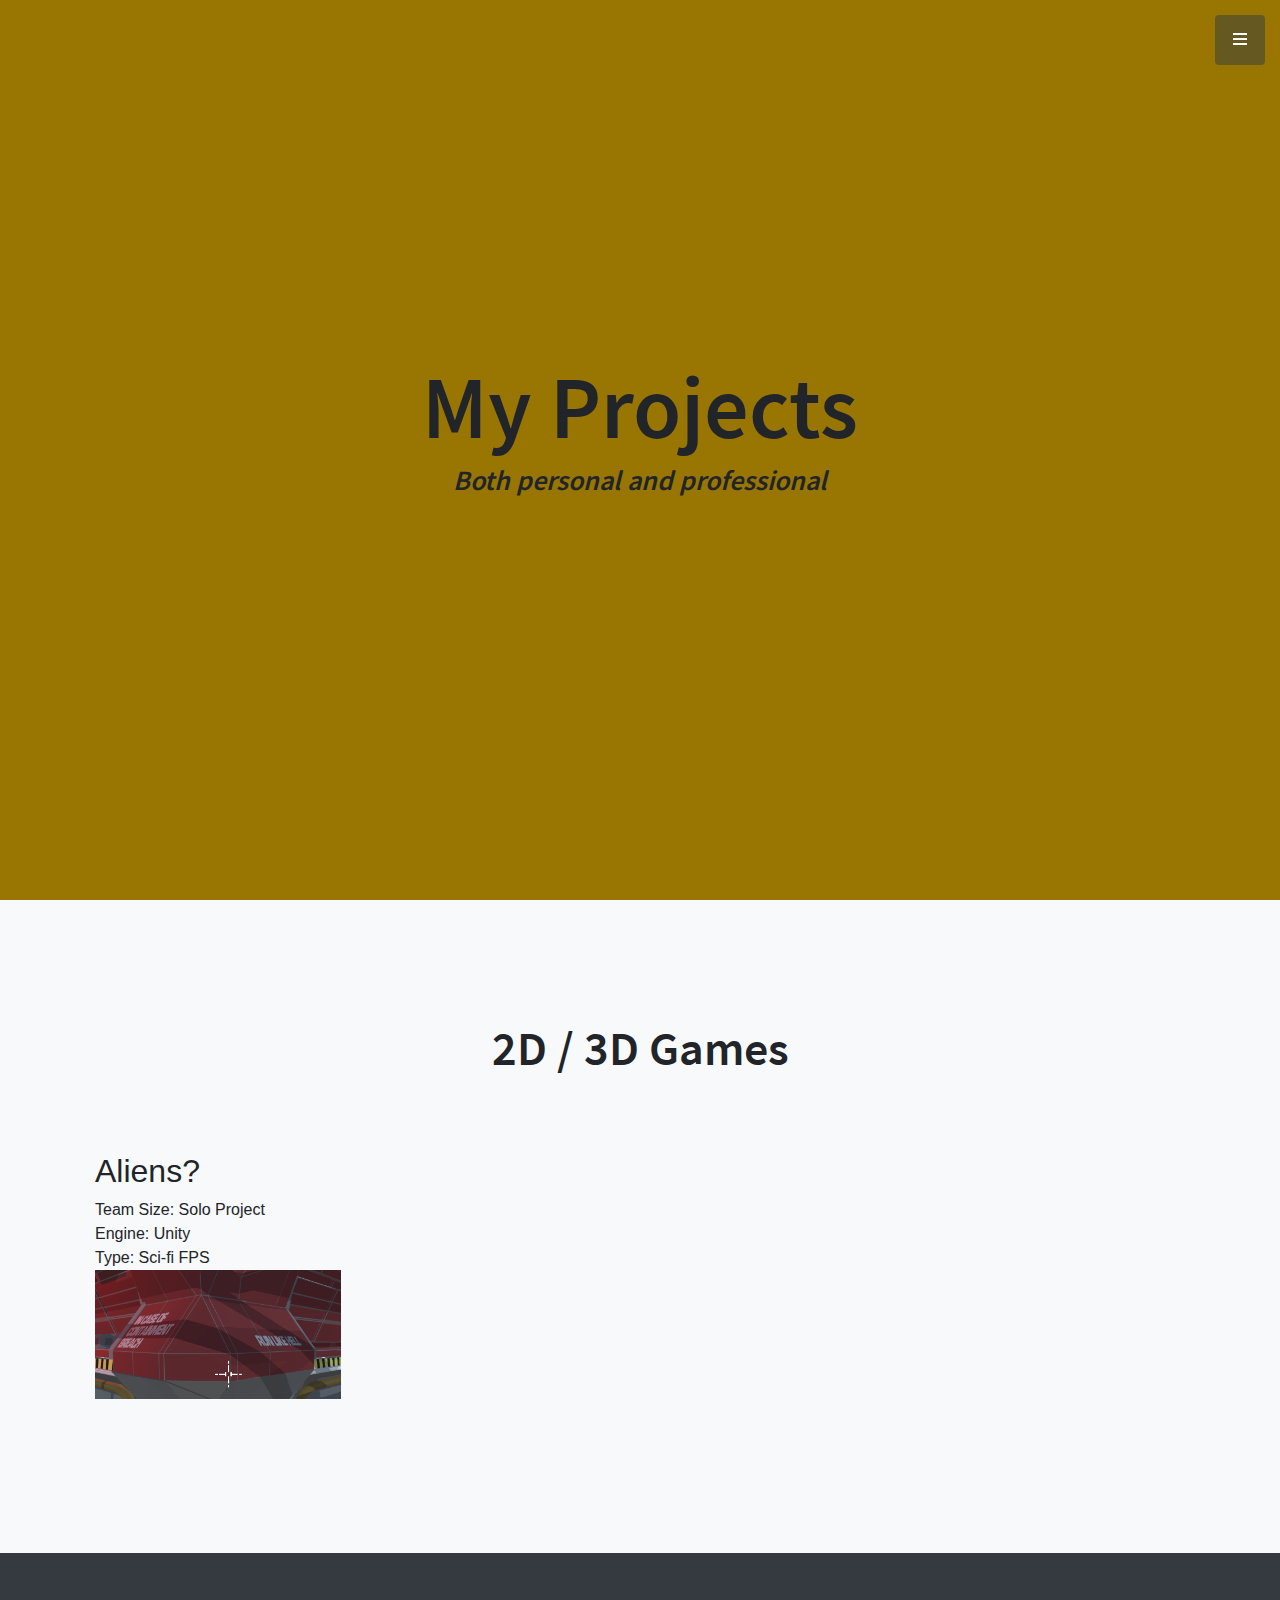
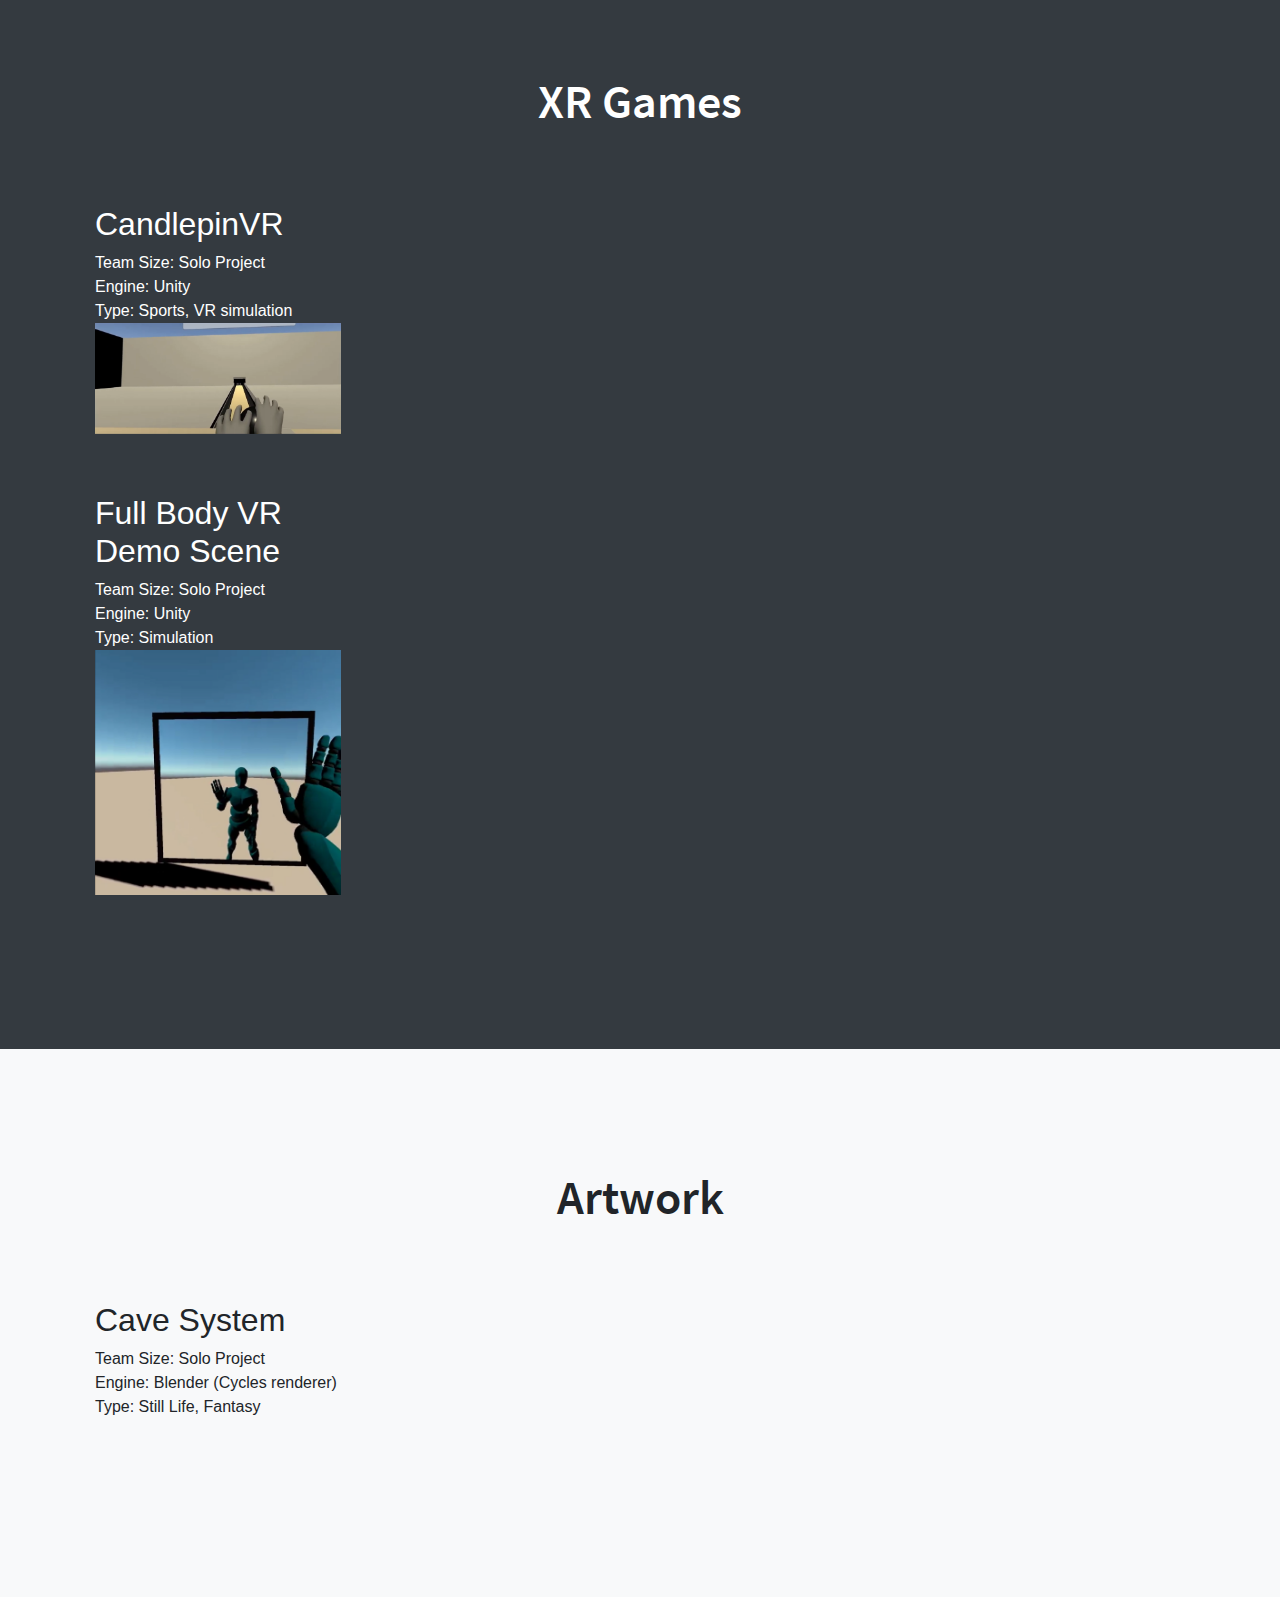
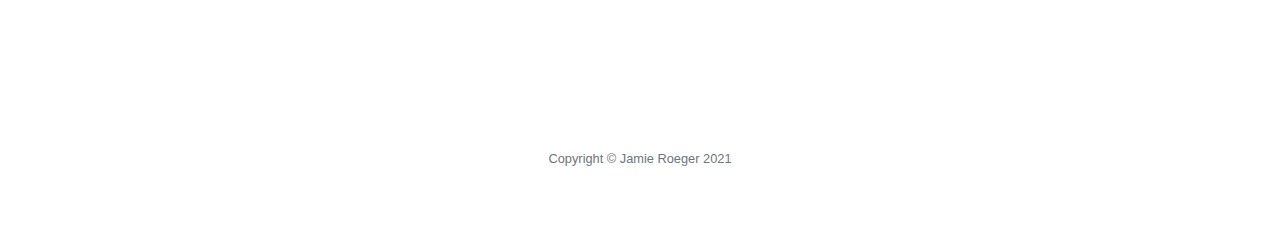
==== commit 213ad8f7: "Update projects_dir.html" ====
--- a/projects_dir.html
+++ b/projects_dir.html
@@ -105,7 +105,7 @@
                         <p class="mb-0 dark">Engine: Unity</p>
                         <p class="mb-0 dark">Type: Simulation</p>
                         <a href="#!">
-                            <img src="" alt="" style="width: 100%; height: 100%;" />
+                            <img src="img/vr_hand_wave.png" alt="" style="width: 100%; height: 100%;" />
                         </a>
                     </div>
                 </div>
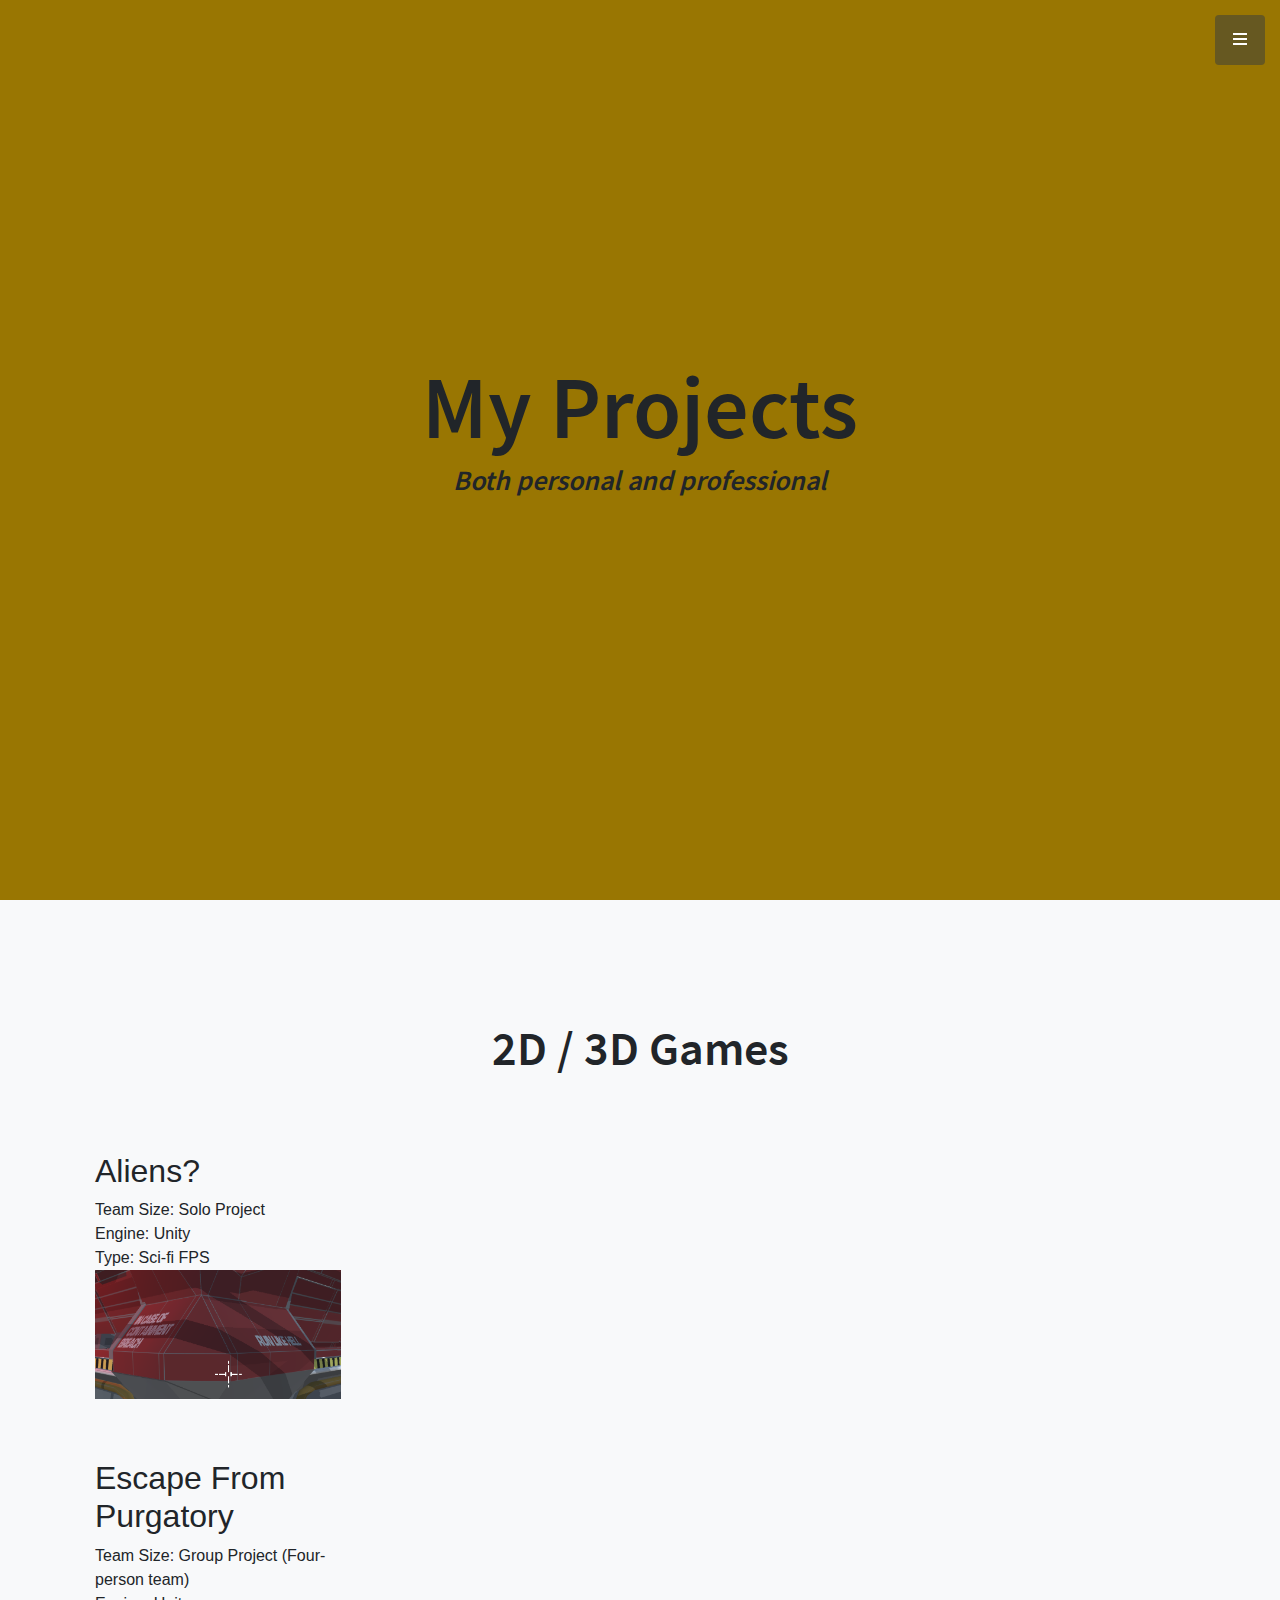
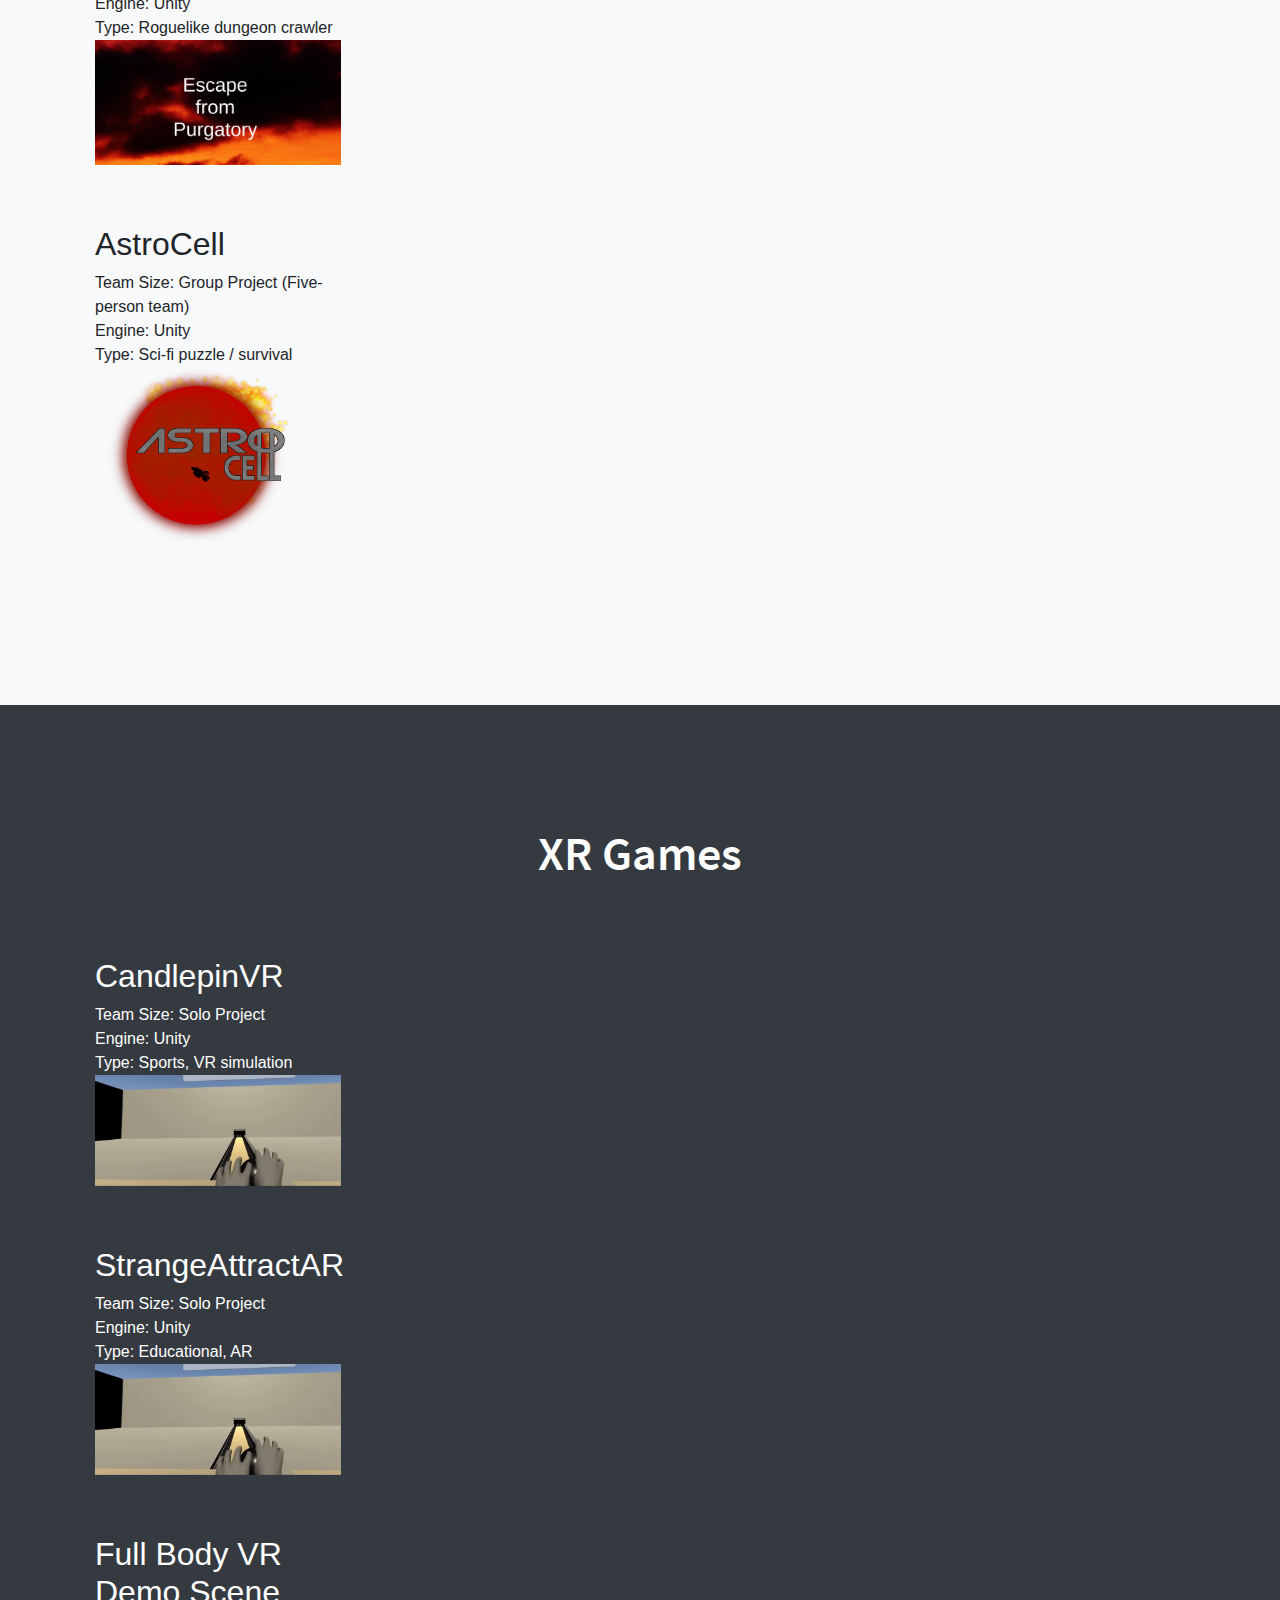
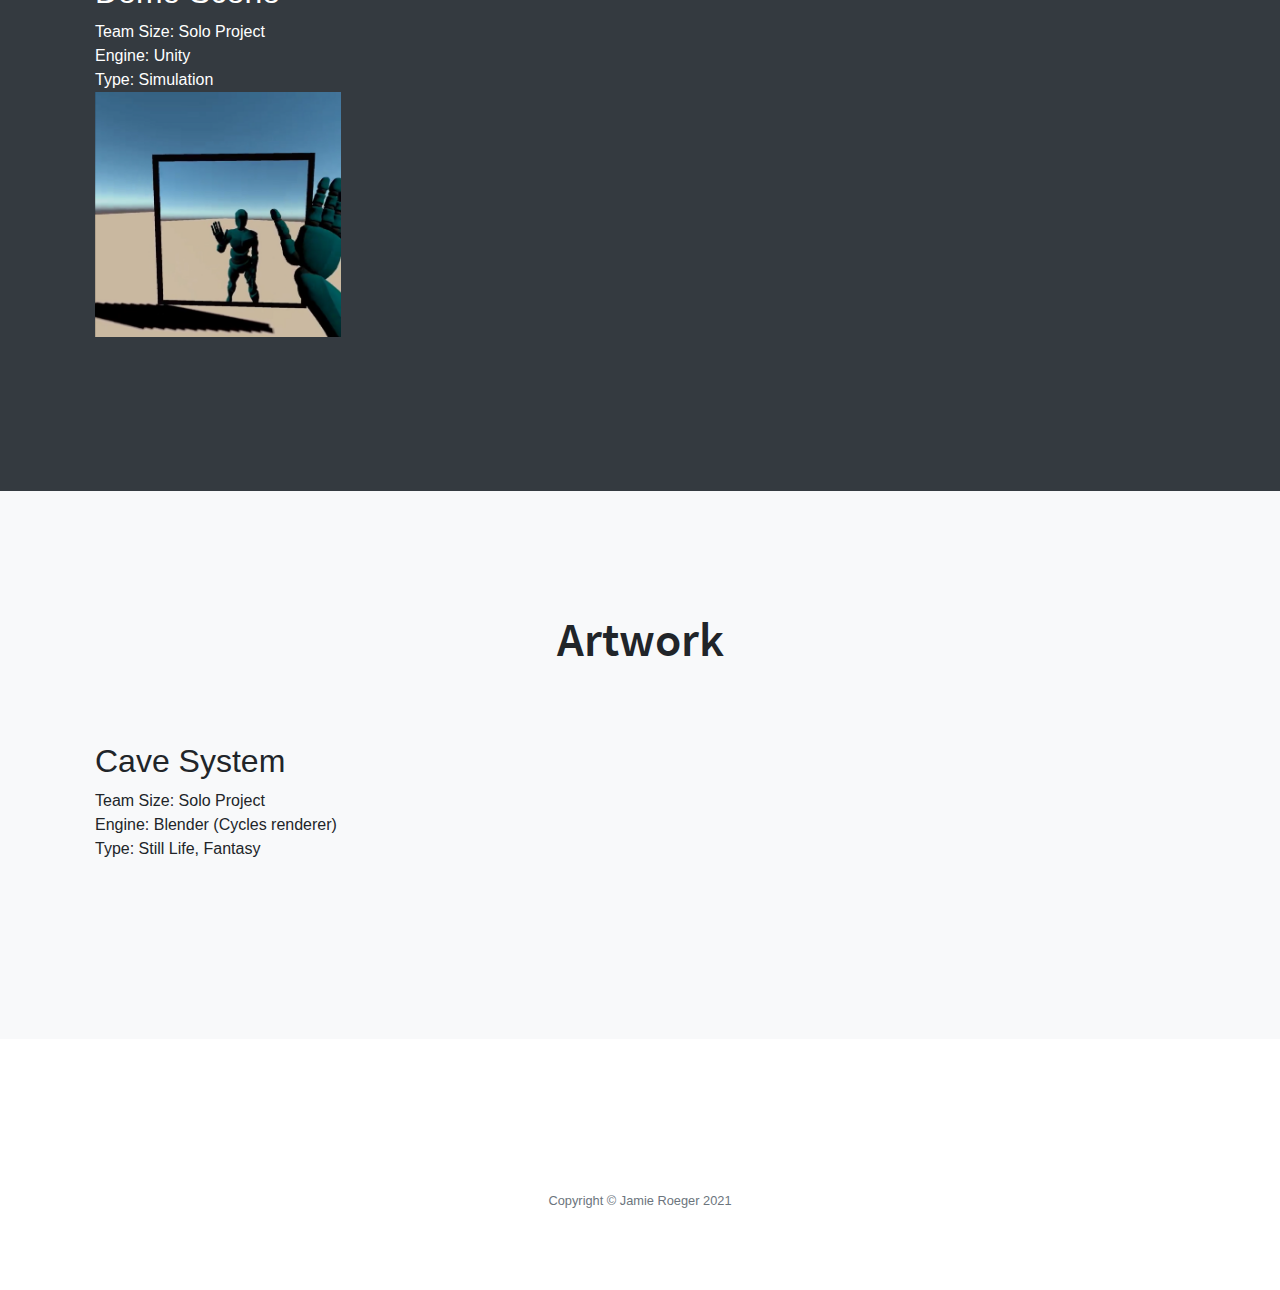
==== commit 646f812f: "Updates to index page" ====
--- a/projects_dir.html
+++ b/projects_dir.html
@@ -75,6 +75,32 @@
                     </div>
                 </div>
             </div>
+            <div class="row">
+                <div class="column">
+                    <div class="content bg-light">
+                      <div class="h2">Escape From Purgatory</div>
+                      <p class="mb-0">Team Size: Group Project (Four-person team)</p>
+                      <p class="mb-0">Engine: Unity</p>
+                      <p class="mb-0">Type: Roguelike dungeon crawler</p>
+                      <a href="pages/three_dee/purgatory.html">
+                        <img src="img/purgatory_title.png" alt="" style="width: 100%;" />
+                      </a>
+                    </div>
+                </div>
+            </div>
+            <div class="row">
+                <div class="column">
+                    <div class="content bg-light">
+                      <div class="h2">AstroCell</div>
+                      <p class="mb-0">Team Size: Group Project (Five-person team)</p>
+                      <p class="mb-0">Engine: Unity</p>
+                      <p class="mb-0">Type: Sci-fi puzzle / survival</p>
+                      <a href="pages/three_dee/astrocell.html">
+                        <img src="img/astrocell_logo.png" alt="" style="width: 100%;" />
+                      </a>
+                    </div>
+                </div>
+            </div>
         </div>
     </section>
 
@@ -91,7 +117,20 @@
                       <p class="mb-0 dark">Team Size: Solo Project</p>
                       <p class="mb-0 dark">Engine: Unity</p>
                       <p class="mb-0 dark">Type: Sports, VR simulation</p>
-                      <a href="#!">
+                      <a href="pages/xr/candlepin.html">
+                        <img src="img/candlepin.png" alt="" style="width: 100%; height: 100%;" />
+                      </a>
+                    </div>
+                </div>
+            </div>
+            <div class="row">
+                <div class="column">
+                    <div class="content bg-dark">
+                      <div class="h2 dark">StrangeAttractAR</div>
+                      <p class="mb-0 dark">Team Size: Solo Project</p>
+                      <p class="mb-0 dark">Engine: Unity</p>
+                      <p class="mb-0 dark">Type: Educational, AR</p>
+                      <a href="pages/xr/strangeattractar.html">
                         <img src="img/candlepin.png" alt="" style="width: 100%; height: 100%;" />
                       </a>
                     </div>
@@ -104,7 +143,7 @@
                         <p class="mb-0 dark">Team Size: Solo Project</p>
                         <p class="mb-0 dark">Engine: Unity</p>
                         <p class="mb-0 dark">Type: Simulation</p>
-                        <a href="#!">
+                        <a href="pages/xr/vrfullbody.html">
                             <img src="img/vr_hand_wave.png" alt="" style="width: 100%; height: 100%;" />
                         </a>
                     </div>
@@ -126,7 +165,7 @@
                       <p class="mb-0">Team Size: Solo Project</p>
                       <p class="mb-0">Engine: Blender (Cycles renderer)</p>
                       <p class="mb-0">Type: Still Life, Fantasy</p>
-                      <a href="#!">
+                      <a href="pages/artwork/cave.html">
                         <img src="img/cave.png" alt="" style="width: 100%;" />
                       </a>
                     </div>
--- a/css/styles.css
+++ b/css/styles.css
@@ -123,6 +123,14 @@
     padding-bottom: 8rem;
 }
 
+.header-container {
+    width: 50%;
+    margin: 0 auto;
+    height: 12rem;
+    background: rgba(0,0,0,0.5);
+    border-radius: 10px;
+}
+
 #index {
     background-image: url("../img/cave.png");
 }
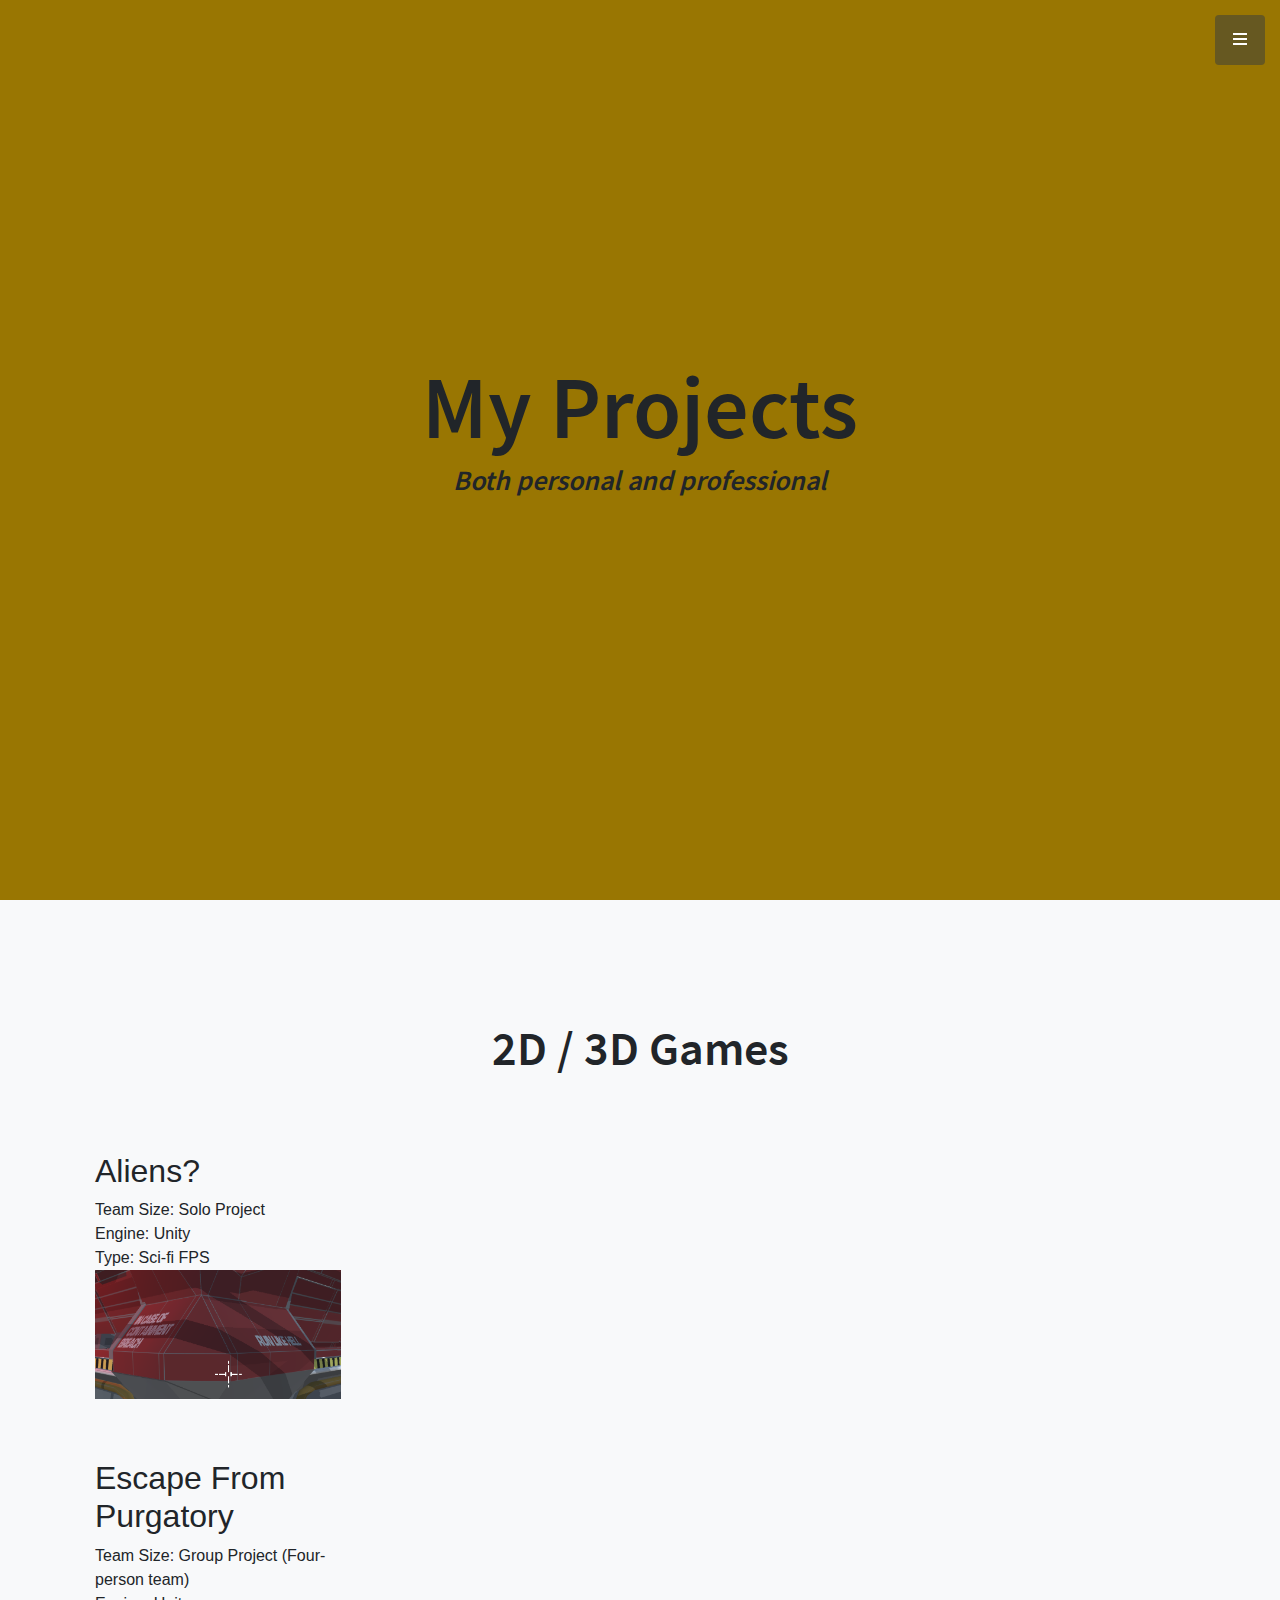
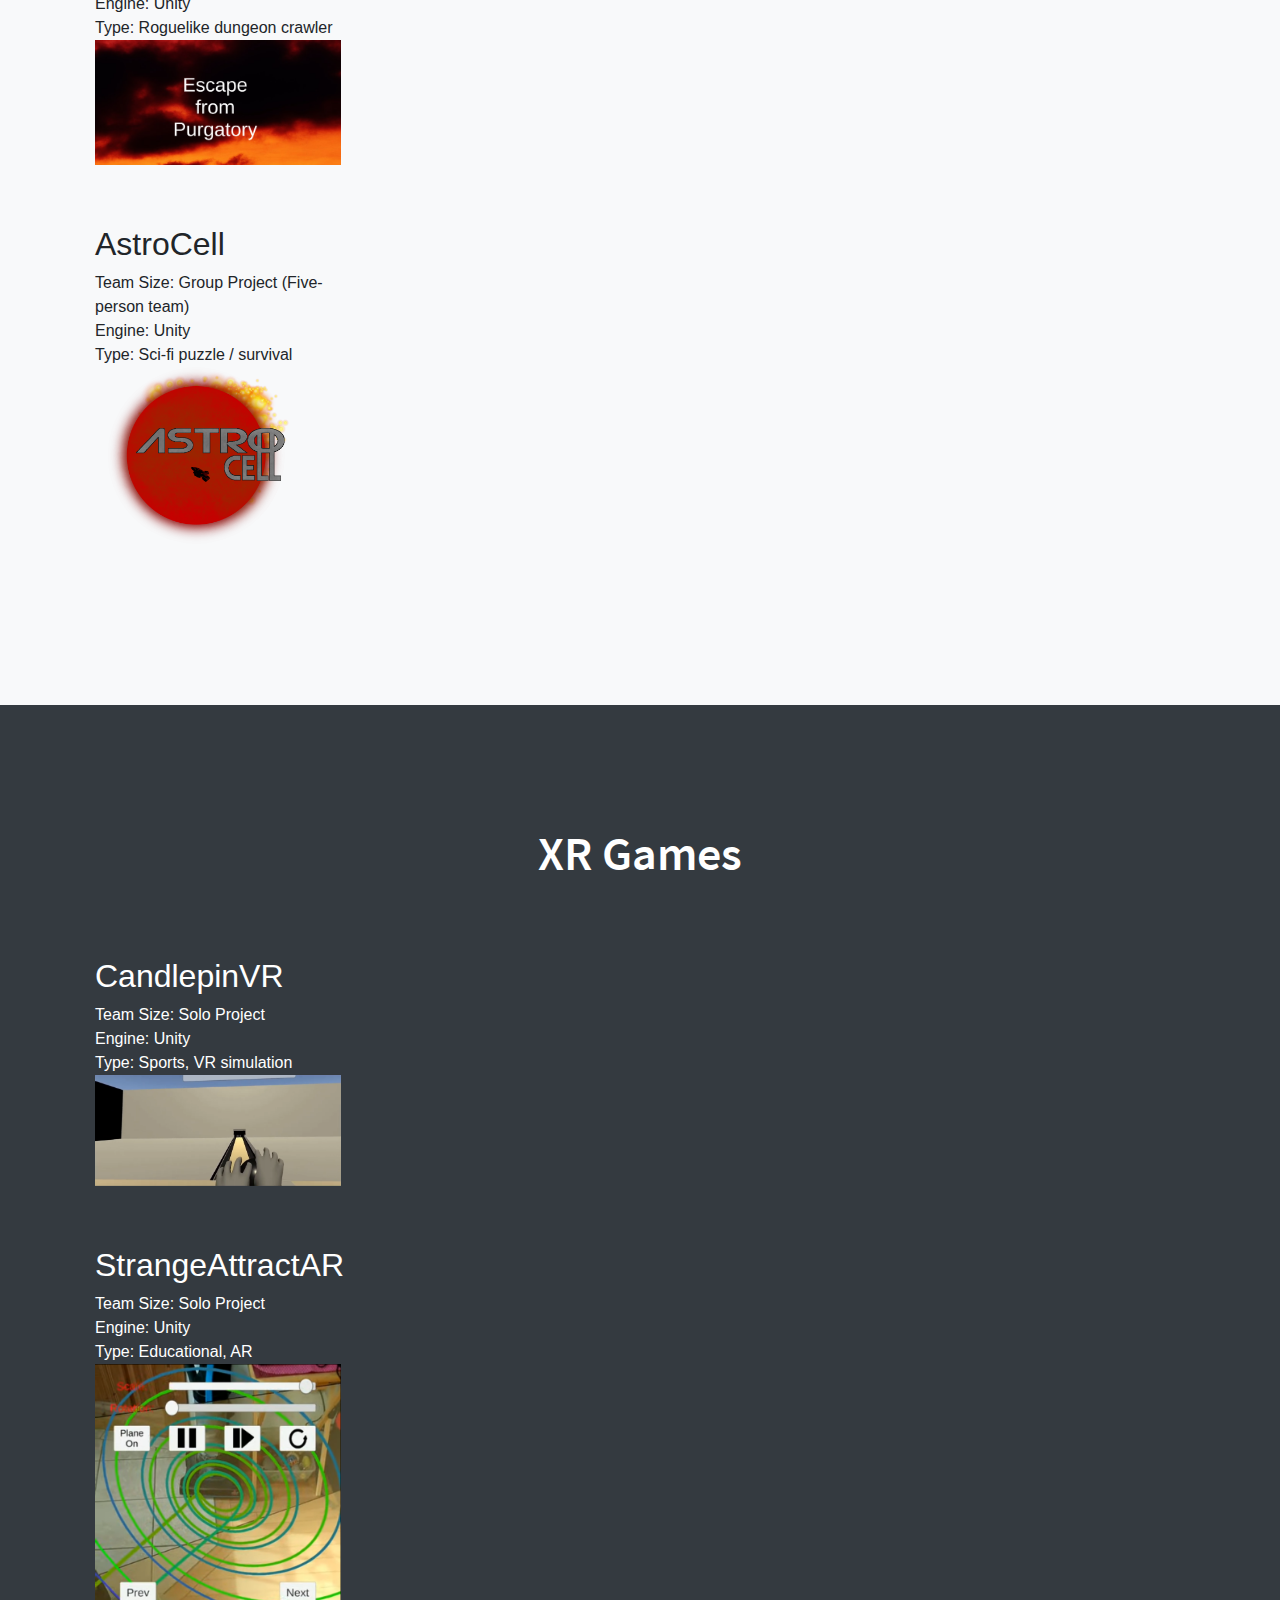
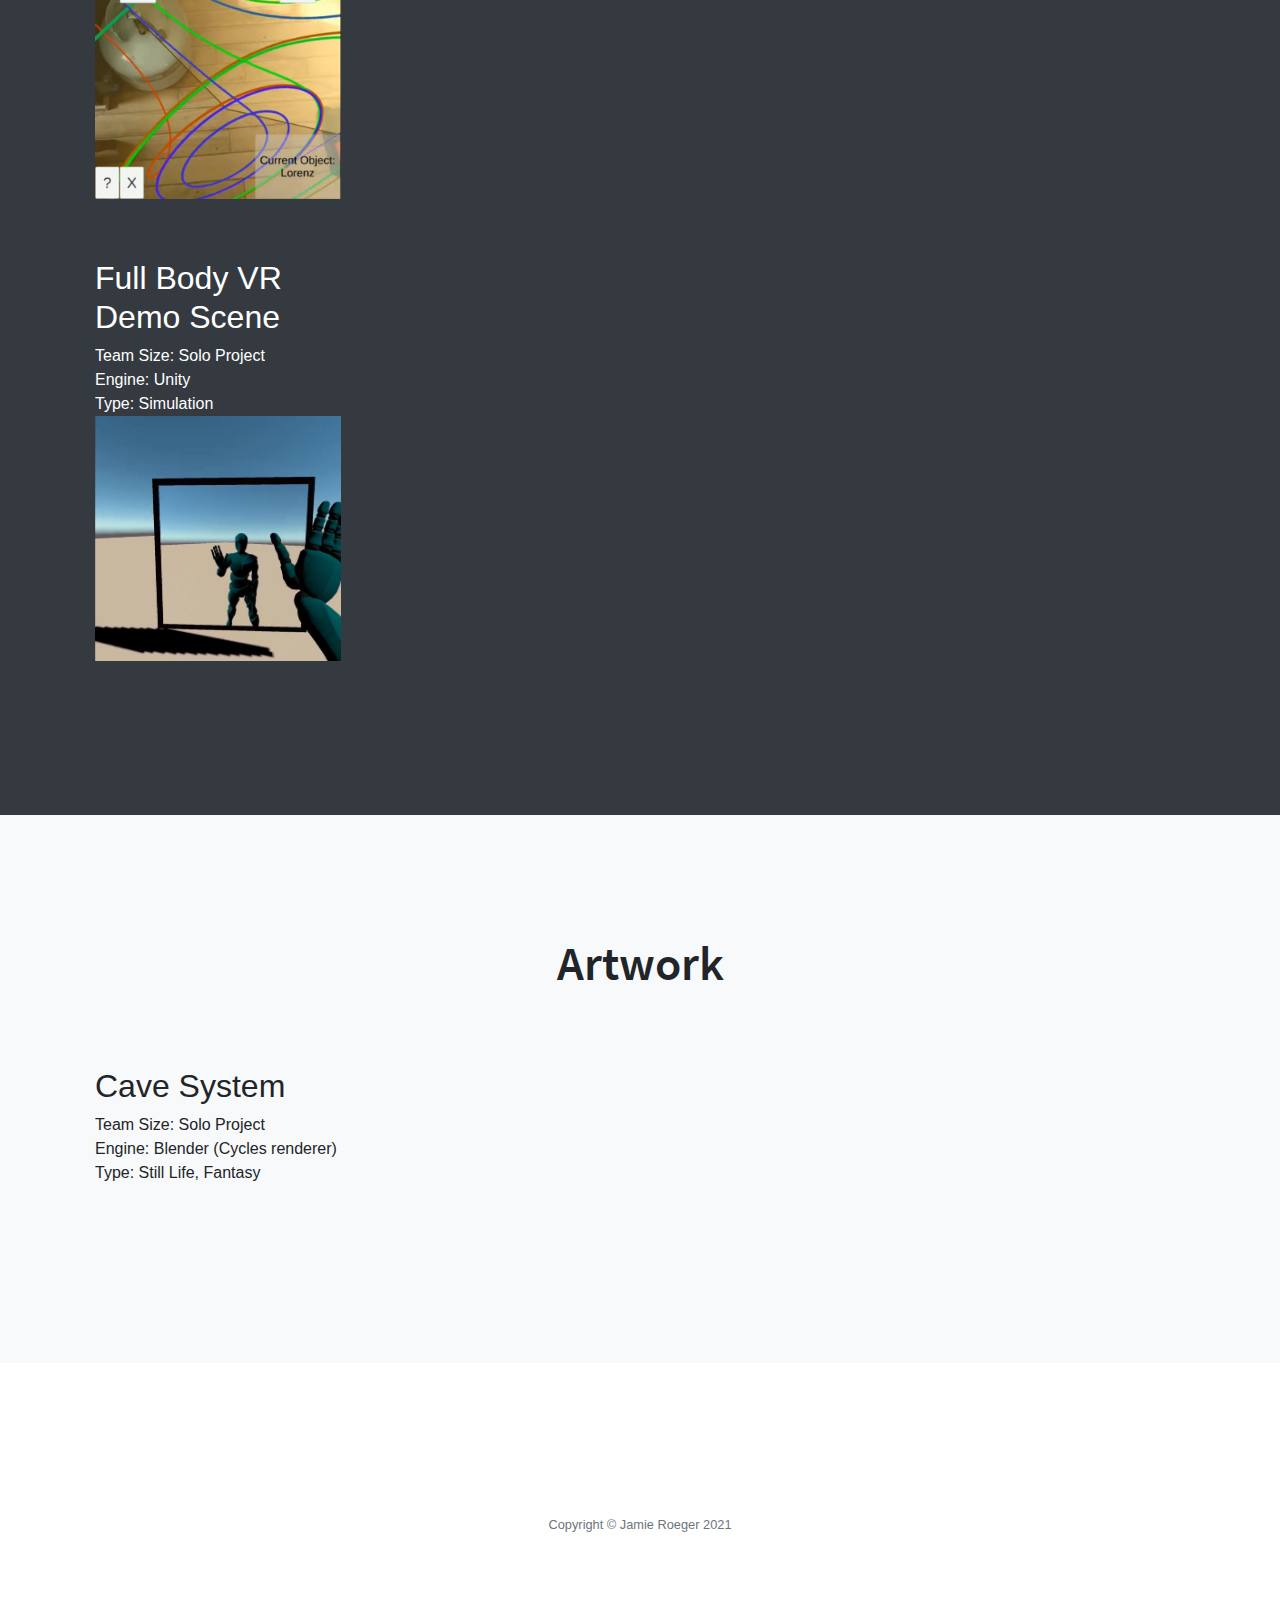
==== commit fdf480a3: "Update projects_dir.html" ====
--- a/projects_dir.html
+++ b/projects_dir.html
@@ -131,7 +131,7 @@
                       <p class="mb-0 dark">Engine: Unity</p>
                       <p class="mb-0 dark">Type: Educational, AR</p>
                       <a href="pages/xr/strangeattractar.html">
-                        <img src="img/candlepin.png" alt="" style="width: 100%; height: 100%;" />
+                        <img src="img/attractor_screen.png" alt="" style="width: 100%; height: 100%;" />
                       </a>
                     </div>
                 </div>
